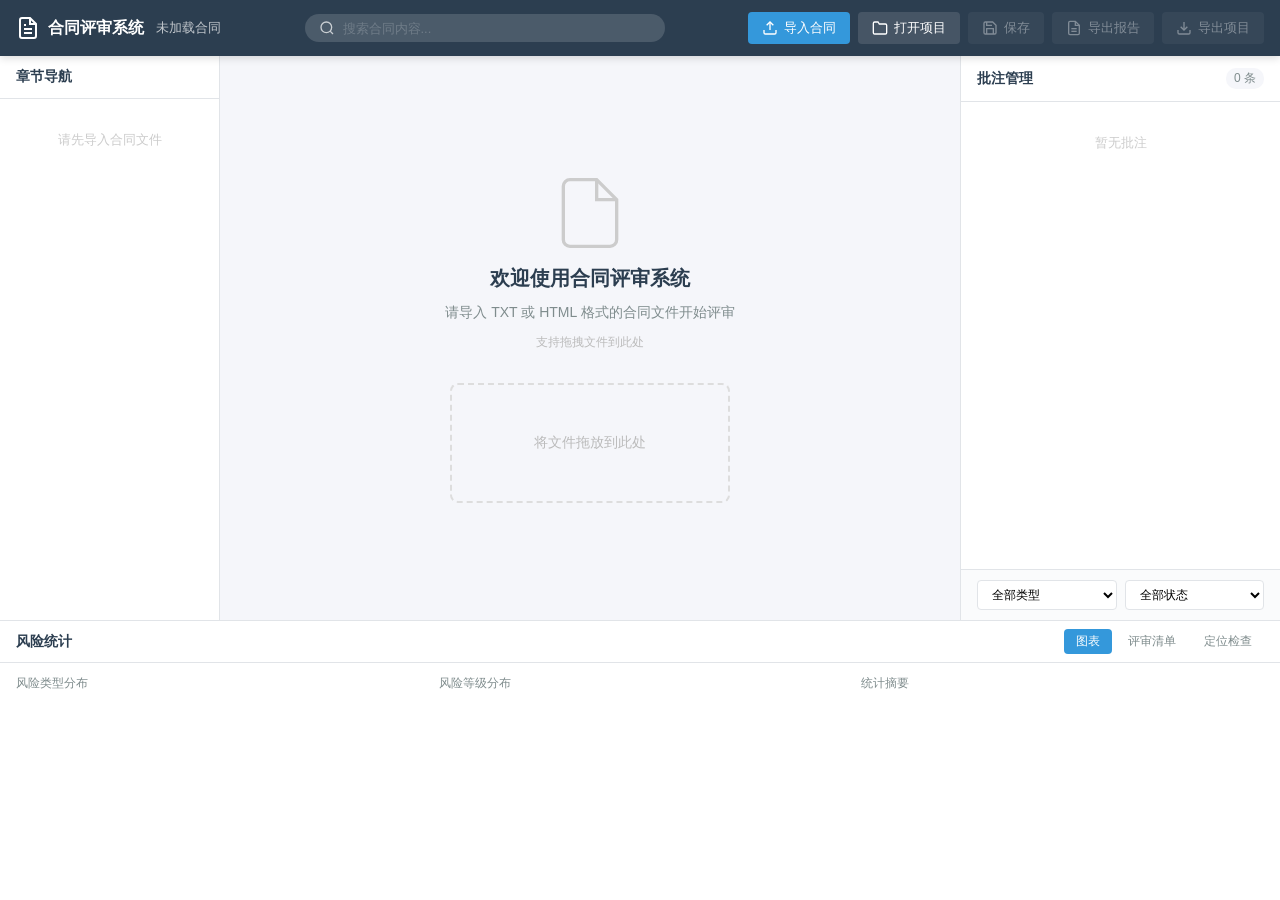
==== index.html @ f3ad98d6 "qw提交" ====
<!DOCTYPE html>
<html lang="zh-CN">
<head>
  <meta charset="UTF-8">
  <meta name="viewport" content="width=device-width, initial-scale=1.0">
  <title>合同评审系统</title>
  <link rel="stylesheet" href="styles.css">
</head>
<body>
  <!-- 顶部工具栏 -->
  <header class="toolbar">
    <div class="toolbar-left">
      <h1 class="app-title">
        <svg width="24" height="24" viewBox="0 0 24 24" fill="none" stroke="currentColor" stroke-width="2">
          <path d="M14 2H6a2 2 0 0 0-2 2v16a2 2 0 0 0 2 2h12a2 2 0 0 0 2-2V8z"/>
          <polyline points="14 2 14 8 20 8"/>
          <line x1="16" y1="13" x2="8" y2="13"/>
          <line x1="16" y1="17" x2="8" y2="17"/>
          <polyline points="10 9 9 9 8 9"/>
        </svg>
        合同评审系统
      </h1>
      <span class="contract-title" id="contractTitle">未加载合同</span>
    </div>
    <div class="toolbar-center">
      <div class="search-box">
        <svg width="16" height="16" viewBox="0 0 24 24" fill="none" stroke="currentColor" stroke-width="2">
          <circle cx="11" cy="11" r="8"/><path d="m21 21-4.3-4.3"/>
        </svg>
        <input type="text" id="searchInput" placeholder="搜索合同内容..." disabled>
        <span class="search-count" id="searchCount"></span>
        <button id="searchClear" class="search-clear" title="清除" style="display:none">&times;</button>
      </div>
    </div>
    <div class="toolbar-right">
      <label class="btn btn-primary" id="importBtn">
        <svg width="16" height="16" viewBox="0 0 24 24" fill="none" stroke="currentColor" stroke-width="2">
          <path d="M21 15v4a2 2 0 0 1-2 2H5a2 2 0 0 1-2-2v-4"/>
          <polyline points="17 8 12 3 7 8"/>
          <line x1="12" y1="3" x2="12" y2="15"/>
        </svg>
        导入合同
        <input type="file" id="fileInput" accept=".txt,.html,.htm" style="display:none">
      </label>
      <label class="btn btn-secondary" id="importProjectBtn">
        <svg width="16" height="16" viewBox="0 0 24 24" fill="none" stroke="currentColor" stroke-width="2">
          <path d="M22 19a2 2 0 0 1-2 2H4a2 2 0 0 1-2-2V5a2 2 0 0 1 2-2h5l2 3h9a2 2 0 0 1 2 2z"/>
        </svg>
        打开项目
        <input type="file" id="projectFileInput" accept=".json" style="display:none">
      </label>
      <button class="btn btn-secondary" id="saveBtn" disabled title="保存到本地">
        <svg width="16" height="16" viewBox="0 0 24 24" fill="none" stroke="currentColor" stroke-width="2">
          <path d="M19 21H5a2 2 0 0 1-2-2V5a2 2 0 0 1 2-2h11l5 5v11a2 2 0 0 1-2 2z"/>
          <polyline points="17 21 17 13 7 13 7 21"/>
          <polyline points="7 3 7 8 15 8"/>
        </svg>
        保存
      </button>
      <button class="btn btn-secondary" id="exportReportBtn" disabled title="导出评审报告">
        <svg width="16" height="16" viewBox="0 0 24 24" fill="none" stroke="currentColor" stroke-width="2">
          <path d="M14 2H6a2 2 0 0 0-2 2v16a2 2 0 0 0 2 2h12a2 2 0 0 0 2-2V8z"/>
          <polyline points="14 2 14 8 20 8"/>
          <line x1="16" y1="13" x2="8" y2="13"/>
          <line x1="16" y1="17" x2="8" y2="17"/>
        </svg>
        导出报告
      </button>
      <button class="btn btn-secondary" id="exportProjectBtn" disabled title="导出项目文件">
        <svg width="16" height="16" viewBox="0 0 24 24" fill="none" stroke="currentColor" stroke-width="2">
          <path d="M21 15v4a2 2 0 0 1-2 2H5a2 2 0 0 1-2-2v-4"/>
          <polyline points="7 10 12 15 17 10"/>
          <line x1="12" y1="15" x2="12" y2="3"/>
        </svg>
        导出项目
      </button>
    </div>
  </header>

  <!-- 主内容区域 -->
  <main class="main-layout">
    <!-- 左侧：章节导航 -->
    <aside class="sidebar-left" id="sidebarLeft">
      <div class="sidebar-header">
        <h3>章节导航</h3>
      </div>
      <nav class="chapter-nav" id="chapterNav">
        <p class="empty-hint">请先导入合同文件</p>
      </nav>
    </aside>

    <!-- 中间：合同内容 -->
    <section class="content-area" id="contentArea">
      <div class="content-placeholder" id="contentPlaceholder">
        <svg width="80" height="80" viewBox="0 0 24 24" fill="none" stroke="#ccc" stroke-width="1">
          <path d="M14 2H6a2 2 0 0 0-2 2v16a2 2 0 0 0 2 2h12a2 2 0 0 0 2-2V8z"/>
          <polyline points="14 2 14 8 20 8"/>
        </svg>
        <h2>欢迎使用合同评审系统</h2>
        <p>请导入 TXT 或 HTML 格式的合同文件开始评审</p>
        <p class="hint">支持拖拽文件到此处</p>
        <div class="drop-zone" id="dropZone">
          <p>将文件拖放到此处</p>
        </div>
      </div>
      <div class="contract-content" id="contractContent" style="display:none"></div>
    </section>

    <!-- 右侧：批注面板 -->
    <aside class="sidebar-right" id="sidebarRight">
      <div class="sidebar-header">
        <h3>批注管理</h3>
        <span class="annotation-total" id="annotationTotal">0 条</span>
      </div>

      <!-- 添加批注区域 -->
      <div class="annotation-form" id="annotationForm" style="display:none">
        <div class="form-section">
          <label>选中文本：</label>
          <div class="selected-text" id="selectedText">请先在合同中选中文本</div>
        </div>
        <div class="form-section">
          <label>风险类型：</label>
          <div class="risk-type-selector" id="riskTypeSelector">
            <button class="risk-btn" data-type="payment" style="--risk-color:#e74c3c" title="付款条款">¥ 付款条款</button>
            <button class="risk-btn" data-type="breach" style="--risk-color:#e67e22" title="违约责任">⚠ 违约责任</button>
            <button class="risk-btn" data-type="confidential" style="--risk-color:#9b59b6" title="保密义务">🔒 保密义务</button>
            <button class="risk-btn" data-type="delivery" style="--risk-color:#3498db" title="交付期限">📅 交付期限</button>
            <button class="risk-btn" data-type="dispute" style="--risk-color:#f39c12" title="争议解决">⚖ 争议解决</button>
            <button class="risk-btn" data-type="entity" style="--risk-color:#1abc9c" title="主体信息缺失">👤 主体信息</button>
          </div>
        </div>
        <div class="form-section">
          <label>风险等级：</label>
          <div class="risk-level-selector" id="riskLevelSelector">
            <button class="level-btn" data-level="high" style="--level-color:#e74c3c">高风险</button>
            <button class="level-btn active" data-level="medium" style="--level-color:#f39c12">中风险</button>
            <button class="level-btn" data-level="low" style="--level-color:#27ae60">低风险</button>
          </div>
        </div>
        <div class="form-section">
          <label>批注说明：</label>
          <textarea id="annotationComment" placeholder="请输入批注说明..." rows="3"></textarea>
        </div>
        <div class="form-actions">
          <button class="btn btn-primary" id="addAnnotationBtn">添加批注</button>
          <button class="btn btn-ghost" id="cancelAnnotationBtn">取消</button>
        </div>
      </div>

      <!-- 批注列表 -->
      <div class="annotation-list" id="annotationList">
        <p class="empty-hint">暂无批注</p>
      </div>

      <!-- 批注筛选 -->
      <div class="annotation-filters">
        <select id="filterRiskType">
          <option value="">全部类型</option>
          <option value="payment">付款条款</option>
          <option value="breach">违约责任</option>
          <option value="confidential">保密义务</option>
          <option value="delivery">交付期限</option>
          <option value="dispute">争议解决</option>
          <option value="entity">主体信息缺失</option>
        </select>
        <select id="filterStatus">
          <option value="">全部状态</option>
          <option value="pending">待评审</option>
          <option value="reviewing">评审中</option>
          <option value="flagged">已标记</option>
          <option value="resolved">已解决</option>
          <option value="dismissed">已忽略</option>
        </select>
      </div>
    </aside>
  </main>

  <!-- 底部：风险统计 -->
  <footer class="stats-panel" id="statsPanel">
    <div class="stats-header">
      <h3>风险统计</h3>
      <div class="stats-tabs">
        <button class="tab-btn active" data-tab="chart">图表</button>
        <button class="tab-btn" data-tab="checklist">评审清单</button>
        <button class="tab-btn" data-tab="validation">定位检查</button>
      </div>
    </div>
    <div class="stats-content">
      <div class="tab-content active" id="tabChart">
        <div class="chart-container">
          <div class="chart-box">
            <h4>风险类型分布</h4>
            <div id="barChart"></div>
          </div>
          <div class="chart-box">
            <h4>风险等级分布</h4>
            <div id="pieChart"></div>
          </div>
          <div class="chart-box stats-summary" id="statsSummary">
            <h4>统计摘要</h4>
            <div class="summary-cards" id="summaryCards"></div>
          </div>
        </div>
      </div>
      <div class="tab-content" id="tabChecklist">
        <div id="checklistContent">
          <p class="empty-hint">暂无批注数据</p>
        </div>
      </div>
      <div class="tab-content" id="tabValidation">
        <div id="validationContent">
          <p class="empty-hint">导入合同并添加批注后可进行定位检查</p>
        </div>
      </div>
    </div>
  </footer>

  <!-- Toast 通知 -->
  <div class="toast-container" id="toastContainer"></div>

  <!-- 确认对话框 -->
  <div class="modal-overlay" id="modalOverlay" style="display:none">
    <div class="modal" id="modal">
      <div class="modal-header">
        <h3 id="modalTitle">确认</h3>
        <button class="modal-close" id="modalClose">&times;</button>
      </div>
      <div class="modal-body" id="modalBody"></div>
      <div class="modal-footer" id="modalFooter"></div>
    </div>
  </div>

  <!-- 批注编辑对话框 -->
  <div class="modal-overlay" id="editModalOverlay" style="display:none">
    <div class="modal" id="editModal">
      <div class="modal-header">
        <h3>编辑批注</h3>
        <button class="modal-close" id="editModalClose">&times;</button>
      </div>
      <div class="modal-body">
        <div class="form-section">
          <label>风险类型：</label>
          <select id="editRiskType">
            <option value="payment">付款条款</option>
            <option value="breach">违约责任</option>
            <option value="confidential">保密义务</option>
            <option value="delivery">交付期限</option>
            <option value="dispute">争议解决</option>
            <option value="entity">主体信息缺失</option>
          </select>
        </div>
        <div class="form-section">
          <label>风险等级：</label>
          <select id="editRiskLevel">
            <option value="high">高风险</option>
            <option value="medium">中风险</option>
            <option value="low">低风险</option>
          </select>
        </div>
        <div class="form-section">
          <label>批注说明：</label>
          <textarea id="editComment" rows="4"></textarea>
        </div>
      </div>
      <div class="modal-footer">
        <button class="btn btn-primary" id="editSaveBtn">保存</button>
        <button class="btn btn-ghost" id="editCancelBtn">取消</button>
      </div>
    </div>
  </div>

  <script src="js/file-reader.js"></script>
  <script src="js/text-parser.js"></script>
  <script src="js/annotation-manager.js"></script>
  <script src="js/annotation-renderer.js"></script>
  <script src="js/risk-statistics.js"></script>
  <script src="js/report-exporter.js"></script>
  <script src="js/app.js"></script>
</body>
</html>
---- styles.css ----
/* ==================== CSS Variables ==================== */
:root {
  --primary: #2c3e50;
  --primary-light: #3498db;
  --accent: #3498db;
  --bg: #f5f6fa;
  --bg-white: #ffffff;
  --text: #2c3e50;
  --text-light: #7f8c8d;
  --border: #e1e4e8;
  --shadow: 0 2px 8px rgba(0,0,0,0.08);
  --shadow-lg: 0 4px 16px rgba(0,0,0,0.12);
  --radius: 8px;
  --radius-sm: 4px;
  --toolbar-height: 56px;
  --stats-height: 280px;
  --sidebar-width: 220px;
  --right-sidebar-width: 320px;
  --risk-payment: #e74c3c;
  --risk-breach: #e67e22;
  --risk-confidential: #9b59b6;
  --risk-delivery: #3498db;
  --risk-dispute: #f39c12;
  --risk-entity: #1abc9c;
  --level-high: #e74c3c;
  --level-medium: #f39c12;
  --level-low: #27ae60;
  --status-pending: #95a5a6;
  --status-reviewing: #3498db;
  --status-flagged: #e67e22;
  --status-resolved: #27ae60;
  --status-dismissed: #7f8c8d;
}

/* ==================== Reset & Base ==================== */
* { box-sizing: border-box; margin: 0; padding: 0; }
html, body {
  height: 100%;
  font-family: "Microsoft YaHei", "PingFang SC", "Helvetica Neue", Arial, sans-serif;
  font-size: 14px;
  color: var(--text);
  background: var(--bg);
  overflow: hidden;
}

/* ==================== Toolbar ==================== */
.toolbar {
  height: var(--toolbar-height);
  background: var(--primary);
  color: #fff;
  display: flex;
  align-items: center;
  padding: 0 16px;
  gap: 12px;
  box-shadow: 0 2px 8px rgba(0,0,0,0.15);
  z-index: 100;
  position: relative;
}

.toolbar-left {
  display: flex;
  align-items: center;
  gap: 12px;
  flex-shrink: 0;
}

.app-title {
  font-size: 16px;
  font-weight: 600;
  display: flex;
  align-items: center;
  gap: 8px;
  white-space: nowrap;
}

.contract-title {
  font-size: 13px;
  opacity: 0.7;
  max-width: 200px;
  overflow: hidden;
  text-overflow: ellipsis;
  white-space: nowrap;
}

.toolbar-center {
  flex: 1;
  display: flex;
  justify-content: center;
  min-width: 0;
}

.search-box {
  display: flex;
  align-items: center;
  background: rgba(255,255,255,0.15);
  border-radius: 20px;
  padding: 6px 14px;
  gap: 8px;
  max-width: 360px;
  width: 100%;
  transition: background 0.2s;
}

.search-box:focus-within {
  background: rgba(255,255,255,0.25);
}

.search-box svg { flex-shrink: 0; opacity: 0.7; }

.search-box input {
  background: none;
  border: none;
  color: #fff;
  outline: none;
  width: 100%;
  font-size: 13px;
}

.search-box input::placeholder { color: rgba(255,255,255,0.5); }
.search-box input:disabled { opacity: 0.4; }

.search-count {
  font-size: 11px;
  color: rgba(255,255,255,0.6);
  white-space: nowrap;
}

.search-clear {
  background: none;
  border: none;
  color: rgba(255,255,255,0.6);
  font-size: 18px;
  cursor: pointer;
  padding: 0 4px;
  line-height: 1;
}

.toolbar-right {
  display: flex;
  align-items: center;
  gap: 8px;
  flex-shrink: 0;
}

/* ==================== Buttons ==================== */
.btn {
  display: inline-flex;
  align-items: center;
  gap: 6px;
  padding: 7px 14px;
  border: none;
  border-radius: var(--radius-sm);
  font-size: 13px;
  cursor: pointer;
  white-space: nowrap;
  transition: all 0.2s;
  font-family: inherit;
}

.btn:disabled {
  opacity: 0.4;
  cursor: not-allowed;
}

.btn-primary {
  background: var(--accent);
  color: #fff;
}
.btn-primary:hover:not(:disabled) { background: #2980b9; }

.btn-secondary {
  background: rgba(255,255,255,0.12);
  color: #fff;
}
.btn-secondary:hover:not(:disabled) { background: rgba(255,255,255,0.2); }

.btn-ghost {
  background: transparent;
  color: var(--text-light);
  border: 1px solid var(--border);
}
.btn-ghost:hover:not(:disabled) { background: var(--bg); }

.btn-danger {
  background: #e74c3c;
  color: #fff;
}
.btn-danger:hover:not(:disabled) { background: #c0392b; }

.btn-sm { padding: 4px 10px; font-size: 12px; }

/* ==================== Main Layout ==================== */
.main-layout {
  display: flex;
  height: calc(100vh - var(--toolbar-height) - var(--stats-height));
  overflow: hidden;
}

/* ==================== Sidebars ==================== */
.sidebar-left, .sidebar-right {
  background: var(--bg-white);
  border-right: 1px solid var(--border);
  display: flex;
  flex-direction: column;
  overflow: hidden;
}

.sidebar-left {
  width: var(--sidebar-width);
  min-width: var(--sidebar-width);
}

.sidebar-right {
  width: var(--right-sidebar-width);
  min-width: var(--right-sidebar-width);
  border-right: none;
  border-left: 1px solid var(--border);
}

.sidebar-header {
  padding: 12px 16px;
  border-bottom: 1px solid var(--border);
  display: flex;
  align-items: center;
  justify-content: space-between;
  flex-shrink: 0;
}

.sidebar-header h3 {
  font-size: 14px;
  font-weight: 600;
  color: var(--primary);
}

.annotation-total {
  font-size: 12px;
  color: var(--text-light);
  background: var(--bg);
  padding: 2px 8px;
  border-radius: 10px;
}

/* ==================== Chapter Navigation ==================== */
.chapter-nav {
  flex: 1;
  overflow-y: auto;
  padding: 8px 0;
}

.chapter-nav .nav-item {
  display: block;
  padding: 8px 16px;
  font-size: 13px;
  color: var(--text);
  cursor: pointer;
  border-left: 3px solid transparent;
  transition: all 0.15s;
  text-decoration: none;
  word-break: break-all;
}

.chapter-nav .nav-item:hover {
  background: var(--bg);
}

.chapter-nav .nav-item.active {
  background: #ebf5fb;
  border-left-color: var(--accent);
  color: var(--accent);
  font-weight: 500;
}

.chapter-nav .nav-item .nav-badge {
  display: inline-block;
  min-width: 18px;
  height: 18px;
  line-height: 18px;
  text-align: center;
  background: var(--accent);
  color: #fff;
  border-radius: 9px;
  font-size: 10px;
  margin-left: 6px;
  padding: 0 4px;
}

.chapter-nav .nav-item.level-0 { padding-left: 16px; font-weight: 600; }
.chapter-nav .nav-item.level-1 { padding-left: 20px; }
.chapter-nav .nav-item.level-2 { padding-left: 28px; font-size: 12px; }
.chapter-nav .nav-item.level-3 { padding-left: 36px; font-size: 12px; }

/* ==================== Content Area ==================== */
.content-area {
  flex: 1;
  overflow-y: auto;
  position: relative;
  background: var(--bg);
  scroll-behavior: smooth;
}

.content-placeholder {
  display: flex;
  flex-direction: column;
  align-items: center;
  justify-content: center;
  height: 100%;
  text-align: center;
  color: var(--text-light);
  gap: 12px;
  padding: 40px;
}

.content-placeholder h2 {
  font-size: 20px;
  color: var(--text);
}

.content-placeholder .hint {
  font-size: 12px;
  color: #bbb;
}

.drop-zone {
  margin-top: 20px;
  width: 280px;
  height: 120px;
  border: 2px dashed #ddd;
  border-radius: var(--radius);
  display: flex;
  align-items: center;
  justify-content: center;
  color: #bbb;
  font-size: 14px;
  transition: all 0.2s;
}

.drop-zone.drag-over {
  border-color: var(--accent);
  background: #ebf5fb;
  color: var(--accent);
}

.contract-content {
  padding: 24px 32px;
  max-width: 800px;
  margin: 0 auto;
}

/* ==================== Section Styling ==================== */
.section-wrapper {
  margin-bottom: 24px;
  background: var(--bg-white);
  border-radius: var(--radius);
  box-shadow: var(--shadow);
  overflow: hidden;
}

.section-header {
  padding: 12px 20px;
  background: #fafbfc;
  border-bottom: 1px solid var(--border);
  display: flex;
  align-items: center;
  justify-content: space-between;
}

.section-level {
  font-weight: 600;
  color: var(--primary);
}

.section-level.level-0 { font-size: 18px; }
.section-level.level-1 { font-size: 16px; }
.section-level.level-2 { font-size: 14px; }
.section-level.level-3 { font-size: 13px; }

.annotation-count {
  font-size: 12px;
  color: var(--accent);
}

.section-content {
  padding: 16px 20px;
}

.paragraph {
  margin-bottom: 12px;
  line-height: 1.9;
  text-indent: 2em;
  color: var(--text);
  font-size: 14px;
  cursor: text;
  position: relative;
}

.paragraph:hover {
  background: #fafbfc;
  border-radius: var(--radius-sm);
}

/* ==================== Highlights ==================== */
.annotation-highlight {
  padding: 1px 2px;
  border-radius: 2px;
  cursor: pointer;
  transition: background-color 0.2s;
  position: relative;
}

.annotation-highlight:hover {
  filter: brightness(0.9);
}

.search-highlight {
  background-color: #fff176;
  padding: 1px 0;
  border-radius: 2px;
}

.highlight-flash {
  animation: flash 2s ease-out;
}

@keyframes flash {
  0% { background-color: #ffeb3b; }
  100% { background-color: transparent; }
}

/* ==================== Annotation Form ==================== */
.annotation-form {
  padding: 16px;
  border-bottom: 1px solid var(--border);
  background: #fafbfc;
  flex-shrink: 0;
}

.form-section {
  margin-bottom: 12px;
}

.form-section label {
  display: block;
  font-size: 12px;
  font-weight: 600;
  color: var(--text-light);
  margin-bottom: 6px;
  text-transform: uppercase;
  letter-spacing: 0.5px;
}

.selected-text {
  padding: 8px 12px;
  background: #fff3cd;
  border-left: 3px solid #f39c12;
  border-radius: 0 var(--radius-sm) var(--radius-sm) 0;
  font-size: 13px;
  max-height: 60px;
  overflow: hidden;
  color: #856404;
}

.risk-type-selector {
  display: flex;
  flex-wrap: wrap;
  gap: 6px;
}

.risk-btn {
  padding: 4px 10px;
  border: 1px solid var(--border);
  border-radius: var(--radius-sm);
  font-size: 11px;
  cursor: pointer;
  background: #fff;
  transition: all 0.15s;
  font-family: inherit;
}

.risk-btn:hover { background: var(--bg); }

.risk-btn.active {
  background: var(--risk-color, var(--accent));
  color: #fff;
  border-color: var(--risk-color, var(--accent));
}

.risk-level-selector {
  display: flex;
  gap: 8px;
}

.level-btn {
  flex: 1;
  padding: 6px;
  border: 1px solid var(--border);
  border-radius: var(--radius-sm);
  font-size: 12px;
  cursor: pointer;
  background: #fff;
  transition: all 0.15s;
  font-family: inherit;
}

.level-btn:hover { background: var(--bg); }

.level-btn.active {
  background: var(--level-color, var(--accent));
  color: #fff;
  border-color: var(--level-color, var(--accent));
}

textarea {
  width: 100%;
  padding: 8px 12px;
  border: 1px solid var(--border);
  border-radius: var(--radius-sm);
  font-size: 13px;
  font-family: inherit;
  resize: vertical;
  outline: none;
  transition: border-color 0.2s;
}

textarea:focus { border-color: var(--accent); }

select {
  padding: 6px 10px;
  border: 1px solid var(--border);
  border-radius: var(--radius-sm);
  font-size: 12px;
  font-family: inherit;
  background: #fff;
  outline: none;
  cursor: pointer;
}

.form-actions {
  display: flex;
  gap: 8px;
}

.form-actions .btn { flex: 1; justify-content: center; }

/* ==================== Annotation List ==================== */
.annotation-list {
  flex: 1;
  overflow-y: auto;
  padding: 8px 0;
}

.annotation-item {
  padding: 10px 16px;
  border-bottom: 1px solid #f0f0f0;
  cursor: pointer;
  transition: background 0.15s;
}

.annotation-item:hover { background: #fafbfc; }

.annotation-item-header {
  display: flex;
  align-items: center;
  gap: 6px;
  margin-bottom: 4px;
}

.annotation-item .risk-badge {
  display: inline-flex;
  align-items: center;
  gap: 3px;
  padding: 1px 6px;
  border-radius: 3px;
  font-size: 10px;
  color: #fff;
  font-weight: 500;
}

.annotation-item .status-badge {
  display: inline-block;
  padding: 1px 6px;
  border-radius: 3px;
  font-size: 10px;
  color: #fff;
}

.annotation-item .anchor-text {
  font-size: 12px;
  color: var(--text-light);
  margin-bottom: 4px;
  white-space: nowrap;
  overflow: hidden;
  text-overflow: ellipsis;
  max-width: 100%;
}

.annotation-item .comment {
  font-size: 12px;
  color: var(--text);
  line-height: 1.5;
}

.annotation-item .item-actions {
  display: flex;
  gap: 4px;
  margin-top: 6px;
}

.annotation-item .item-actions button {
  padding: 2px 8px;
  border: 1px solid var(--border);
  border-radius: 3px;
  font-size: 11px;
  cursor: pointer;
  background: #fff;
  font-family: inherit;
  transition: all 0.15s;
}

.annotation-item .item-actions button:hover { background: var(--bg); }

/* ==================== Annotation Filters ==================== */
.annotation-filters {
  padding: 10px 16px;
  border-top: 1px solid var(--border);
  display: flex;
  gap: 8px;
  flex-shrink: 0;
  background: #fafbfc;
}

.annotation-filters select { flex: 1; }

/* ==================== Stats Panel ==================== */
.stats-panel {
  height: var(--stats-height);
  background: var(--bg-white);
  border-top: 1px solid var(--border);
  display: flex;
  flex-direction: column;
  overflow: hidden;
}

.stats-header {
  padding: 8px 16px;
  border-bottom: 1px solid var(--border);
  display: flex;
  align-items: center;
  justify-content: space-between;
  flex-shrink: 0;
}

.stats-header h3 {
  font-size: 14px;
  font-weight: 600;
  color: var(--primary);
}

.stats-tabs {
  display: flex;
  gap: 4px;
}

.tab-btn {
  padding: 4px 12px;
  border: none;
  border-radius: var(--radius-sm);
  font-size: 12px;
  cursor: pointer;
  background: transparent;
  color: var(--text-light);
  font-family: inherit;
  transition: all 0.15s;
}

.tab-btn:hover { background: var(--bg); }

.tab-btn.active {
  background: var(--accent);
  color: #fff;
}

.stats-content {
  flex: 1;
  overflow-y: auto;
  padding: 12px 16px;
}

.tab-content { display: none; }
.tab-content.active { display: block; }

.chart-container {
  display: flex;
  gap: 20px;
  align-items: flex-start;
  flex-wrap: wrap;
}

.chart-box {
  flex: 1;
  min-width: 200px;
}

.chart-box h4 {
  font-size: 12px;
  color: var(--text-light);
  margin-bottom: 8px;
  font-weight: 500;
}

.stats-summary {
  min-width: 250px;
}

.summary-cards {
  display: grid;
  grid-template-columns: repeat(3, 1fr);
  gap: 8px;
}

.summary-card {
  background: var(--bg);
  padding: 10px;
  border-radius: var(--radius-sm);
  text-align: center;
}

.summary-card .card-num {
  font-size: 22px;
  font-weight: 700;
  line-height: 1.2;
}

.summary-card .card-label {
  font-size: 11px;
  color: var(--text-light);
}

/* ==================== Checklist ==================== */
.checklist-header {
  margin-bottom: 16px;
}

.checklist-header h3 {
  font-size: 16px;
  color: var(--primary);
}

.checklist-header p {
  font-size: 12px;
  color: var(--text-light);
  margin-top: 4px;
}

.checklist-group {
  margin-bottom: 16px;
}

.checklist-group h4 {
  font-size: 14px;
  margin-bottom: 8px;
  padding: 4px 0;
}

.checklist-table {
  width: 100%;
  border-collapse: collapse;
  font-size: 12px;
}

.checklist-table th {
  background: #f8f9fa;
  padding: 6px 10px;
  text-align: left;
  font-weight: 600;
  color: var(--text-light);
  border-bottom: 2px solid var(--border);
}

.checklist-table td {
  padding: 6px 10px;
  border-bottom: 1px solid #f0f0f0;
  vertical-align: top;
}

.checklist-table .anchor-text {
  max-width: 200px;
  white-space: nowrap;
  overflow: hidden;
  text-overflow: ellipsis;
}

.badge {
  display: inline-block;
  padding: 1px 6px;
  border-radius: 3px;
  color: #fff;
  font-size: 10px;
  white-space: nowrap;
}

.empty-hint {
  color: #ccc;
  text-align: center;
  padding: 24px;
  font-size: 13px;
}

.checklist-empty {
  color: #ccc;
  text-align: center;
  padding: 40px;
}

/* ==================== Validation ==================== */
.validation-ok {
  color: var(--level-low);
  padding: 16px;
  text-align: center;
  font-weight: 500;
}

.validation-warning {
  background: #fff3cd;
  padding: 10px 14px;
  border-radius: var(--radius-sm);
  margin-bottom: 12px;
  font-size: 13px;
}

.validation-error {
  background: #f8d7da;
  padding: 10px 14px;
  border-radius: var(--radius-sm);
  font-size: 13px;
}

.validation-error ul {
  margin: 6px 0 0 20px;
  font-size: 12px;
}

/* ==================== Toast ==================== */
.toast-container {
  position: fixed;
  top: 70px;
  right: 20px;
  z-index: 9999;
  display: flex;
  flex-direction: column;
  gap: 8px;
}

.toast {
  padding: 10px 20px;
  border-radius: var(--radius-sm);
  color: #fff;
  font-size: 13px;
  box-shadow: var(--shadow-lg);
  animation: slideIn 0.3s ease-out;
  max-width: 360px;
  word-break: break-all;
}

.toast.success { background: #27ae60; }
.toast.error { background: #e74c3c; }
.toast.warning { background: #f39c12; }
.toast.info { background: #3498db; }

@keyframes slideIn {
  from { transform: translateX(100%); opacity: 0; }
  to { transform: translateX(0); opacity: 1; }
}

/* ==================== Modal ==================== */
.modal-overlay {
  position: fixed;
  top: 0;
  left: 0;
  width: 100%;
  height: 100%;
  background: rgba(0,0,0,0.4);
  z-index: 1000;
  display: flex;
  align-items: center;
  justify-content: center;
}

.modal {
  background: #fff;
  border-radius: var(--radius);
  box-shadow: var(--shadow-lg);
  width: 460px;
  max-width: 90vw;
  max-height: 80vh;
  display: flex;
  flex-direction: column;
}

.modal-header {
  padding: 14px 20px;
  border-bottom: 1px solid var(--border);
  display: flex;
  align-items: center;
  justify-content: space-between;
}

.modal-header h3 {
  font-size: 16px;
  font-weight: 600;
}

.modal-close {
  background: none;
  border: none;
  font-size: 22px;
  cursor: pointer;
  color: var(--text-light);
  padding: 0 4px;
}

.modal-body {
  padding: 20px;
  overflow-y: auto;
  flex: 1;
}

.modal-footer {
  padding: 12px 20px;
  border-top: 1px solid var(--border);
  display: flex;
  gap: 8px;
  justify-content: flex-end;
}

/* ==================== Scrollbar ==================== */
::-webkit-scrollbar { width: 6px; height: 6px; }
::-webkit-scrollbar-track { background: transparent; }
::-webkit-scrollbar-thumb { background: #d1d5db; border-radius: 3px; }
::-webkit-scrollbar-thumb:hover { background: #9ca3af; }

/* ==================== Responsive ==================== */
@media (max-width: 1024px) {
  .sidebar-left { width: 180px; min-width: 180px; }
  .sidebar-right { width: 280px; min-width: 280px; }
}

@media (max-width: 768px) {
  .sidebar-left { display: none; }
  .sidebar-right {
    position: fixed;
    right: 0;
    top: var(--toolbar-height);
    bottom: var(--stats-height);
    z-index: 50;
    transform: translateX(100%);
    transition: transform 0.3s;
    box-shadow: var(--shadow-lg);
  }
  .sidebar-right.open { transform: translateX(0); }
  .toolbar-right .btn span { display: none; }
}

/* ==================== Print ==================== */
@media print {
  .toolbar, .sidebar-left, .sidebar-right, .stats-panel { display: none !important; }
  .main-layout { height: auto; }
  .content-area { overflow: visible; }
  .section-wrapper { box-shadow: none; border: 1px solid #ddd; page-break-inside: avoid; }
}
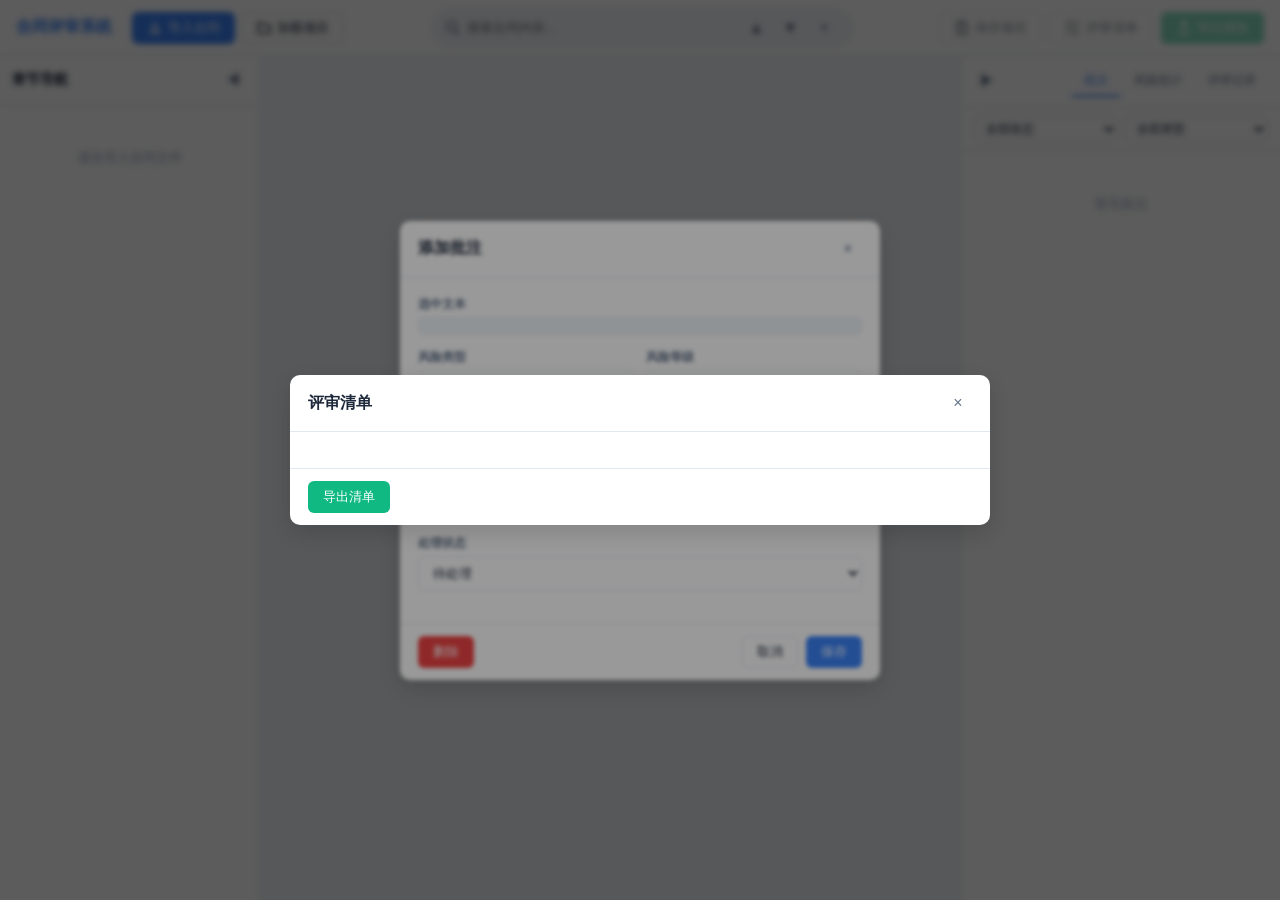
==== commit 99525a25: "claude提交" ====
--- a/index.html
+++ b/index.html
@@ -4,244 +4,110 @@
   <meta charset="UTF-8">
   <meta name="viewport" content="width=device-width, initial-scale=1.0">
   <title>合同评审系统</title>
-  <link rel="stylesheet" href="styles.css">
+  <link rel="stylesheet" href="css/style.css">
 </head>
 <body>
   <!-- 顶部工具栏 -->
   <header class="toolbar">
     <div class="toolbar-left">
-      <h1 class="app-title">
-        <svg width="24" height="24" viewBox="0 0 24 24" fill="none" stroke="currentColor" stroke-width="2">
-          <path d="M14 2H6a2 2 0 0 0-2 2v16a2 2 0 0 0 2 2h12a2 2 0 0 0 2-2V8z"/>
-          <polyline points="14 2 14 8 20 8"/>
-          <line x1="16" y1="13" x2="8" y2="13"/>
-          <line x1="16" y1="17" x2="8" y2="17"/>
-          <polyline points="10 9 9 9 8 9"/>
-        </svg>
-        合同评审系统
-      </h1>
-      <span class="contract-title" id="contractTitle">未加载合同</span>
+      <h1 class="app-title">合同评审系统</h1>
+      <div class="toolbar-actions">
+        <button id="btn-import" class="btn btn-primary" title="导入合同文件">
+          <svg width="16" height="16" viewBox="0 0 16 16"><path d="M8 1v10M4 7l4 4 4-4M2 13h12" stroke="currentColor" stroke-width="1.5" fill="none" stroke-linecap="round" stroke-linejoin="round"/></svg>
+          导入合同
+        </button>
+        <input type="file" id="file-input" accept=".txt,.html,.htm" hidden>
+        <button id="btn-load-project" class="btn btn-secondary" title="加载已保存的评审项目">
+          <svg width="16" height="16" viewBox="0 0 16 16"><path d="M2 3h4l2 2h6v8H2V3z" stroke="currentColor" stroke-width="1.5" fill="none" stroke-linejoin="round"/></svg>
+          加载项目
+        </button>
+        <input type="file" id="project-input" accept=".json" hidden>
+      </div>
     </div>
     <div class="toolbar-center">
       <div class="search-box">
-        <svg width="16" height="16" viewBox="0 0 24 24" fill="none" stroke="currentColor" stroke-width="2">
-          <circle cx="11" cy="11" r="8"/><path d="m21 21-4.3-4.3"/>
-        </svg>
-        <input type="text" id="searchInput" placeholder="搜索合同内容..." disabled>
-        <span class="search-count" id="searchCount"></span>
-        <button id="searchClear" class="search-clear" title="清除" style="display:none">&times;</button>
+        <svg width="16" height="16" viewBox="0 0 16 16"><circle cx="6.5" cy="6.5" r="5" stroke="currentColor" stroke-width="1.5" fill="none"/><path d="M10.5 10.5L14 14" stroke="currentColor" stroke-width="1.5" stroke-linecap="round"/></svg>
+        <input type="text" id="search-input" placeholder="搜索合同内容..." disabled>
+        <span id="search-count" class="search-count" hidden></span>
+        <button id="btn-search-prev" class="btn-icon" title="上一个" hidden>&#9650;</button>
+        <button id="btn-search-next" class="btn-icon" title="下一个" hidden>&#9660;</button>
+        <button id="btn-search-clear" class="btn-icon" title="清除搜索" hidden>&times;</button>
       </div>
     </div>
     <div class="toolbar-right">
-      <label class="btn btn-primary" id="importBtn">
-        <svg width="16" height="16" viewBox="0 0 24 24" fill="none" stroke="currentColor" stroke-width="2">
-          <path d="M21 15v4a2 2 0 0 1-2 2H5a2 2 0 0 1-2-2v-4"/>
-          <polyline points="17 8 12 3 7 8"/>
-          <line x1="12" y1="3" x2="12" y2="15"/>
-        </svg>
-        导入合同
-        <input type="file" id="fileInput" accept=".txt,.html,.htm" style="display:none">
-      </label>
-      <label class="btn btn-secondary" id="importProjectBtn">
-        <svg width="16" height="16" viewBox="0 0 24 24" fill="none" stroke="currentColor" stroke-width="2">
-          <path d="M22 19a2 2 0 0 1-2 2H4a2 2 0 0 1-2-2V5a2 2 0 0 1 2-2h5l2 3h9a2 2 0 0 1 2 2z"/>
-        </svg>
-        打开项目
-        <input type="file" id="projectFileInput" accept=".json" style="display:none">
-      </label>
-      <button class="btn btn-secondary" id="saveBtn" disabled title="保存到本地">
-        <svg width="16" height="16" viewBox="0 0 24 24" fill="none" stroke="currentColor" stroke-width="2">
-          <path d="M19 21H5a2 2 0 0 1-2-2V5a2 2 0 0 1 2-2h11l5 5v11a2 2 0 0 1-2 2z"/>
-          <polyline points="17 21 17 13 7 13 7 21"/>
-          <polyline points="7 3 7 8 15 8"/>
-        </svg>
-        保存
+      <button id="btn-save" class="btn btn-secondary" disabled title="保存评审项目到本地">
+        <svg width="16" height="16" viewBox="0 0 16 16"><path d="M12 15H4a1 1 0 01-1-1V2a1 1 0 011-1h6l3 3v10a1 1 0 01-1 1z" stroke="currentColor" stroke-width="1.5" fill="none"/><path d="M5 1v4h5V1M5 9h6M5 12h4" stroke="currentColor" stroke-width="1.5" fill="none" stroke-linecap="round"/></svg>
+        保存项目
       </button>
-      <button class="btn btn-secondary" id="exportReportBtn" disabled title="导出评审报告">
-        <svg width="16" height="16" viewBox="0 0 24 24" fill="none" stroke="currentColor" stroke-width="2">
-          <path d="M14 2H6a2 2 0 0 0-2 2v16a2 2 0 0 0 2 2h12a2 2 0 0 0 2-2V8z"/>
-          <polyline points="14 2 14 8 20 8"/>
-          <line x1="16" y1="13" x2="8" y2="13"/>
-          <line x1="16" y1="17" x2="8" y2="17"/>
-        </svg>
+      <button id="btn-checklist" class="btn btn-secondary" disabled title="生成评审清单">
+        <svg width="16" height="16" viewBox="0 0 16 16"><path d="M2 3h1M5 3h9M2 8h1M5 8h9M2 13h1M5 13h9" stroke="currentColor" stroke-width="1.5" fill="none" stroke-linecap="round"/><path d="M1.5 2.5l1 1 2-2M1.5 7.5l1 1 2-2" stroke="currentColor" stroke-width="1.2" fill="none" stroke-linecap="round" stroke-linejoin="round"/></svg>
+        评审清单
+      </button>
+      <button id="btn-export" class="btn btn-accent" disabled title="导出带批注的HTML报告">
+        <svg width="16" height="16" viewBox="0 0 16 16"><path d="M8 11V1M4 5l4-4 4 4M2 13h12" stroke="currentColor" stroke-width="1.5" fill="none" stroke-linecap="round" stroke-linejoin="round"/></svg>
         导出报告
       </button>
-      <button class="btn btn-secondary" id="exportProjectBtn" disabled title="导出项目文件">
-        <svg width="16" height="16" viewBox="0 0 24 24" fill="none" stroke="currentColor" stroke-width="2">
-          <path d="M21 15v4a2 2 0 0 1-2 2H5a2 2 0 0 1-2-2v-4"/>
-          <polyline points="7 10 12 15 17 10"/>
-          <line x1="12" y1="15" x2="12" y2="3"/>
-        </svg>
-        导出项目
-      </button>
     </div>
   </header>
 
-  <!-- 主内容区域 -->
-  <main class="main-layout">
+  <!-- 主体区域 -->
+  <main class="main-container">
     <!-- 左侧：章节导航 -->
-    <aside class="sidebar-left" id="sidebarLeft">
-      <div class="sidebar-header">
-        <h3>章节导航</h3>
-      </div>
-      <nav class="chapter-nav" id="chapterNav">
-        <p class="empty-hint">请先导入合同文件</p>
+    <aside class="sidebar sidebar-left" id="sidebar-left">
+      <div class="panel-header">
+        <h2>章节导航</h2>
+        <button id="btn-toggle-left" class="btn-icon btn-collapse" title="收起面板">&#9664;</button>
+      </div>
+      <nav id="section-nav" class="section-nav">
+        <p class="placeholder-text">请先导入合同文件</p>
       </nav>
     </aside>
 
-    <!-- 中间：合同内容 -->
-    <section class="content-area" id="contentArea">
-      <div class="content-placeholder" id="contentPlaceholder">
-        <svg width="80" height="80" viewBox="0 0 24 24" fill="none" stroke="#ccc" stroke-width="1">
-          <path d="M14 2H6a2 2 0 0 0-2 2v16a2 2 0 0 0 2 2h12a2 2 0 0 0 2-2V8z"/>
-          <polyline points="14 2 14 8 20 8"/>
-        </svg>
-        <h2>欢迎使用合同评审系统</h2>
-        <p>请导入 TXT 或 HTML 格式的合同文件开始评审</p>
-        <p class="hint">支持拖拽文件到此处</p>
-        <div class="drop-zone" id="dropZone">
-          <p>将文件拖放到此处</p>
-        </div>
-      </div>
-      <div class="contract-content" id="contractContent" style="display:none"></div>
+    <!-- 中间：合同文本展示 -->
+    <section class="contract-view" id="contract-view">
+      <!-- 空白欢迎状态 -->
+      <div id="welcome-screen" class="welcome-screen">
+        <div class="welcome-content">
+          <svg width="80" height="80" viewBox="0 0 80 80">
+            <rect x="15" y="5" width="50" height="70" rx="4" stroke="#94a3b8" stroke-width="2" fill="none"/>
+            <path d="M25 20h30M25 30h30M25 40h20M25 50h25" stroke="#cbd5e1" stroke-width="2" stroke-linecap="round"/>
+            <circle cx="58" cy="58" r="16" fill="#3b82f6" opacity="0.15"/>
+            <path d="M55 58l3 3 5-6" stroke="#3b82f6" stroke-width="2.5" fill="none" stroke-linecap="round" stroke-linejoin="round"/>
+          </svg>
+          <h2>欢迎使用合同评审系统</h2>
+          <p>点击「导入合同」按钮上传 .txt 或 .html 格式的合同文件开始评审</p>
+          <p class="hint">或拖拽文件到此区域</p>
+        </div>
+      </div>
+      <!-- 合同内容（动态填充） -->
+      <div id="contract-content" class="contract-content" hidden>
+        <div id="contract-body" class="contract-body"></div>
+      </div>
     </section>
 
-    <!-- 右侧：批注面板 -->
-    <aside class="sidebar-right" id="sidebarRight">
-      <div class="sidebar-header">
-        <h3>批注管理</h3>
-        <span class="annotation-total" id="annotationTotal">0 条</span>
-      </div>
-
-      <!-- 添加批注区域 -->
-      <div class="annotation-form" id="annotationForm" style="display:none">
-        <div class="form-section">
-          <label>选中文本：</label>
-          <div class="selected-text" id="selectedText">请先在合同中选中文本</div>
-        </div>
-        <div class="form-section">
-          <label>风险类型：</label>
-          <div class="risk-type-selector" id="riskTypeSelector">
-            <button class="risk-btn" data-type="payment" style="--risk-color:#e74c3c" title="付款条款">¥ 付款条款</button>
-            <button class="risk-btn" data-type="breach" style="--risk-color:#e67e22" title="违约责任">⚠ 违约责任</button>
-            <button class="risk-btn" data-type="confidential" style="--risk-color:#9b59b6" title="保密义务">🔒 保密义务</button>
-            <button class="risk-btn" data-type="delivery" style="--risk-color:#3498db" title="交付期限">📅 交付期限</button>
-            <button class="risk-btn" data-type="dispute" style="--risk-color:#f39c12" title="争议解决">⚖ 争议解决</button>
-            <button class="risk-btn" data-type="entity" style="--risk-color:#1abc9c" title="主体信息缺失">👤 主体信息</button>
-          </div>
-        </div>
-        <div class="form-section">
-          <label>风险等级：</label>
-          <div class="risk-level-selector" id="riskLevelSelector">
-            <button class="level-btn" data-level="high" style="--level-color:#e74c3c">高风险</button>
-            <button class="level-btn active" data-level="medium" style="--level-color:#f39c12">中风险</button>
-            <button class="level-btn" data-level="low" style="--level-color:#27ae60">低风险</button>
-          </div>
-        </div>
-        <div class="form-section">
-          <label>批注说明：</label>
-          <textarea id="annotationComment" placeholder="请输入批注说明..." rows="3"></textarea>
-        </div>
-        <div class="form-actions">
-          <button class="btn btn-primary" id="addAnnotationBtn">添加批注</button>
-          <button class="btn btn-ghost" id="cancelAnnotationBtn">取消</button>
+    <!-- 右侧：批注面板 + 风险统计 -->
+    <aside class="sidebar sidebar-right" id="sidebar-right">
+      <div class="panel-header">
+        <button id="btn-toggle-right" class="btn-icon btn-collapse" title="收起面板">&#9654;</button>
+        <div class="tab-bar">
+          <button class="tab-btn active" data-tab="tab-comments">批注</button>
+          <button class="tab-btn" data-tab="tab-risks">风险统计</button>
+          <button class="tab-btn" data-tab="tab-history">评审记录</button>
         </div>
       </div>
 
       <!-- 批注列表 -->
-      <div class="annotation-list" id="annotationList">
-        <p class="empty-hint">暂无批注</p>
-      </div>
-
-      <!-- 批注筛选 -->
-      <div class="annotation-filters">
-        <select id="filterRiskType">
-          <option value="">全部类型</option>
-          <option value="payment">付款条款</option>
-          <option value="breach">违约责任</option>
-          <option value="confidential">保密义务</option>
-          <option value="delivery">交付期限</option>
-          <option value="dispute">争议解决</option>
-          <option value="entity">主体信息缺失</option>
-        </select>
-        <select id="filterStatus">
-          <option value="">全部状态</option>
-          <option value="pending">待评审</option>
-          <option value="reviewing">评审中</option>
-          <option value="flagged">已标记</option>
-          <option value="resolved">已解决</option>
-          <option value="dismissed">已忽略</option>
-        </select>
-      </div>
-    </aside>
-  </main>
-
-  <!-- 底部：风险统计 -->
-  <footer class="stats-panel" id="statsPanel">
-    <div class="stats-header">
-      <h3>风险统计</h3>
-      <div class="stats-tabs">
-        <button class="tab-btn active" data-tab="chart">图表</button>
-        <button class="tab-btn" data-tab="checklist">评审清单</button>
-        <button class="tab-btn" data-tab="validation">定位检查</button>
-      </div>
-    </div>
-    <div class="stats-content">
-      <div class="tab-content active" id="tabChart">
-        <div class="chart-container">
-          <div class="chart-box">
-            <h4>风险类型分布</h4>
-            <div id="barChart"></div>
-          </div>
-          <div class="chart-box">
-            <h4>风险等级分布</h4>
-            <div id="pieChart"></div>
-          </div>
-          <div class="chart-box stats-summary" id="statsSummary">
-            <h4>统计摘要</h4>
-            <div class="summary-cards" id="summaryCards"></div>
-          </div>
-        </div>
-      </div>
-      <div class="tab-content" id="tabChecklist">
-        <div id="checklistContent">
-          <p class="empty-hint">暂无批注数据</p>
-        </div>
-      </div>
-      <div class="tab-content" id="tabValidation">
-        <div id="validationContent">
-          <p class="empty-hint">导入合同并添加批注后可进行定位检查</p>
-        </div>
-      </div>
-    </div>
-  </footer>
-
-  <!-- Toast 通知 -->
-  <div class="toast-container" id="toastContainer"></div>
-
-  <!-- 确认对话框 -->
-  <div class="modal-overlay" id="modalOverlay" style="display:none">
-    <div class="modal" id="modal">
-      <div class="modal-header">
-        <h3 id="modalTitle">确认</h3>
-        <button class="modal-close" id="modalClose">&times;</button>
-      </div>
-      <div class="modal-body" id="modalBody"></div>
-      <div class="modal-footer" id="modalFooter"></div>
-    </div>
-  </div>
-
-  <!-- 批注编辑对话框 -->
-  <div class="modal-overlay" id="editModalOverlay" style="display:none">
-    <div class="modal" id="editModal">
-      <div class="modal-header">
-        <h3>编辑批注</h3>
-        <button class="modal-close" id="editModalClose">&times;</button>
-      </div>
-      <div class="modal-body">
-        <div class="form-section">
-          <label>风险类型：</label>
-          <select id="editRiskType">
+      <div id="tab-comments" class="tab-panel active">
+        <div class="filter-bar">
+          <select id="filter-status" class="filter-select">
+            <option value="all">全部状态</option>
+            <option value="pending">待处理</option>
+            <option value="processing">处理中</option>
+            <option value="resolved">已解决</option>
+            <option value="closed">已关闭</option>
+          </select>
+          <select id="filter-risk" class="filter-select">
+            <option value="all">全部类型</option>
             <option value="payment">付款条款</option>
             <option value="breach">违约责任</option>
             <option value="confidential">保密义务</option>
@@ -250,32 +116,130 @@
             <option value="entity">主体信息缺失</option>
           </select>
         </div>
-        <div class="form-section">
-          <label>风险等级：</label>
-          <select id="editRiskLevel">
-            <option value="high">高风险</option>
-            <option value="medium">中风险</option>
-            <option value="low">低风险</option>
+        <div id="comment-list" class="comment-list">
+          <p class="placeholder-text">暂无批注</p>
+        </div>
+      </div>
+
+      <!-- 风险统计 -->
+      <div id="tab-risks" class="tab-panel">
+        <div id="risk-dashboard" class="risk-dashboard">
+          <div class="risk-summary">
+            <div class="risk-stat" id="risk-total">
+              <span class="stat-num">0</span>
+              <span class="stat-label">风险总数</span>
+            </div>
+            <div class="risk-stat risk-high" id="risk-high-count">
+              <span class="stat-num">0</span>
+              <span class="stat-label">高风险</span>
+            </div>
+            <div class="risk-stat risk-medium" id="risk-medium-count">
+              <span class="stat-num">0</span>
+              <span class="stat-label">中风险</span>
+            </div>
+            <div class="risk-stat risk-low" id="risk-low-count">
+              <span class="stat-num">0</span>
+              <span class="stat-label">低风险</span>
+            </div>
+          </div>
+          <div class="chart-container">
+            <svg id="risk-chart" width="100%" height="200" viewBox="0 0 300 200"></svg>
+          </div>
+          <div id="risk-type-list" class="risk-type-list"></div>
+        </div>
+      </div>
+
+      <!-- 评审记录 -->
+      <div id="tab-history" class="tab-panel">
+        <div id="history-list" class="history-list">
+          <p class="placeholder-text">暂无评审记录</p>
+        </div>
+      </div>
+    </aside>
+  </main>
+
+  <!-- 批注编辑对话框 -->
+  <div id="dialog-overlay" class="dialog-overlay" hidden>
+    <div id="annotation-dialog" class="dialog" role="dialog" aria-labelledby="dialog-title">
+      <div class="dialog-header">
+        <h3 id="dialog-title">添加批注</h3>
+        <button id="btn-dialog-close" class="btn-icon">&times;</button>
+      </div>
+      <div class="dialog-body">
+        <div class="form-group">
+          <label>选中文本</label>
+          <div id="dialog-selected-text" class="selected-text-preview"></div>
+        </div>
+        <div class="form-row">
+          <div class="form-group">
+            <label for="dialog-risk-type">风险类型</label>
+            <select id="dialog-risk-type" class="form-select">
+              <option value="payment">付款条款</option>
+              <option value="breach">违约责任</option>
+              <option value="confidential">保密义务</option>
+              <option value="delivery">交付期限</option>
+              <option value="dispute">争议解决</option>
+              <option value="entity">主体信息缺失</option>
+            </select>
+          </div>
+          <div class="form-group">
+            <label for="dialog-risk-level">风险等级</label>
+            <select id="dialog-risk-level" class="form-select">
+              <option value="high">高风险</option>
+              <option value="medium">中风险</option>
+              <option value="low">低风险</option>
+            </select>
+          </div>
+        </div>
+        <div class="form-group">
+          <label for="dialog-comment">批注内容</label>
+          <textarea id="dialog-comment" class="form-textarea" rows="4" placeholder="请输入批注说明..."></textarea>
+        </div>
+        <div class="form-group">
+          <label for="dialog-status">处理状态</label>
+          <select id="dialog-status" class="form-select">
+            <option value="pending">待处理</option>
+            <option value="processing">处理中</option>
+            <option value="resolved">已解决</option>
+            <option value="closed">已关闭</option>
           </select>
         </div>
-        <div class="form-section">
-          <label>批注说明：</label>
-          <textarea id="editComment" rows="4"></textarea>
-        </div>
-      </div>
-      <div class="modal-footer">
-        <button class="btn btn-primary" id="editSaveBtn">保存</button>
-        <button class="btn btn-ghost" id="editCancelBtn">取消</button>
+      </div>
+      <div class="dialog-footer">
+        <button id="btn-dialog-delete" class="btn btn-danger" hidden>删除</button>
+        <div class="dialog-footer-right">
+          <button id="btn-dialog-cancel" class="btn btn-secondary">取消</button>
+          <button id="btn-dialog-save" class="btn btn-primary">保存</button>
+        </div>
       </div>
     </div>
   </div>
 
-  <script src="js/file-reader.js"></script>
-  <script src="js/text-parser.js"></script>
-  <script src="js/annotation-manager.js"></script>
-  <script src="js/annotation-renderer.js"></script>
-  <script src="js/risk-statistics.js"></script>
-  <script src="js/report-exporter.js"></script>
+  <!-- 评审清单对话框 -->
+  <div id="checklist-overlay" class="dialog-overlay" hidden>
+    <div class="dialog dialog-large">
+      <div class="dialog-header">
+        <h3>评审清单</h3>
+        <button id="btn-checklist-close" class="btn-icon">&times;</button>
+      </div>
+      <div class="dialog-body">
+        <div id="checklist-content" class="checklist-content"></div>
+      </div>
+      <div class="dialog-footer">
+        <button id="btn-checklist-export" class="btn btn-accent">导出清单</button>
+      </div>
+    </div>
+  </div>
+
+  <!-- 通知提示 -->
+  <div id="toast-container" class="toast-container"></div>
+
+  <script src="js/fileReader.js"></script>
+  <script src="js/textParser.js"></script>
+  <script src="js/annotationRenderer.js"></script>
+  <script src="js/commentManager.js"></script>
+  <script src="js/riskAnalytics.js"></script>
+  <script src="js/reportExporter.js"></script>
   <script src="js/app.js"></script>
 </body>
 </html>
--- a/css/style.css
+++ b/css/style.css
@@ -0,0 +1,717 @@
+/* === Reset & Base === */
+*, *::before, *::after { box-sizing: border-box; margin: 0; padding: 0; }
+
+:root {
+  --color-bg: #f1f5f9;
+  --color-surface: #ffffff;
+  --color-border: #e2e8f0;
+  --color-text: #1e293b;
+  --color-text-secondary: #64748b;
+  --color-primary: #3b82f6;
+  --color-primary-hover: #2563eb;
+  --color-accent: #10b981;
+  --color-accent-hover: #059669;
+  --color-danger: #ef4444;
+  --color-danger-hover: #dc2626;
+  --color-high: #ef4444;
+  --color-high-bg: #fef2f2;
+  --color-medium: #f59e0b;
+  --color-medium-bg: #fffbeb;
+  --color-low: #3b82f6;
+  --color-low-bg: #eff6ff;
+  --risk-payment: #e74c3c;
+  --risk-breach: #e67e22;
+  --risk-confidential: #9b59b6;
+  --risk-delivery: #2ecc71;
+  --risk-dispute: #3498db;
+  --risk-entity: #f39c12;
+  --toolbar-height: 56px;
+  --sidebar-width: 260px;
+  --font-base: -apple-system, BlinkMacSystemFont, "Segoe UI", "PingFang SC", "Hiragino Sans GB", "Microsoft YaHei", sans-serif;
+  --font-mono: "SF Mono", "Cascadia Code", "Consolas", monospace;
+  --radius: 6px;
+  --shadow-sm: 0 1px 2px rgba(0,0,0,0.06);
+  --shadow-md: 0 4px 12px rgba(0,0,0,0.1);
+  --shadow-lg: 0 8px 24px rgba(0,0,0,0.15);
+  --transition: 0.2s ease;
+}
+
+html, body {
+  height: 100%;
+  font-family: var(--font-base);
+  font-size: 14px;
+  color: var(--color-text);
+  background: var(--color-bg);
+  overflow: hidden;
+}
+
+/* === Toolbar === */
+.toolbar {
+  display: flex;
+  align-items: center;
+  justify-content: space-between;
+  height: var(--toolbar-height);
+  padding: 0 16px;
+  background: var(--color-surface);
+  border-bottom: 1px solid var(--color-border);
+  box-shadow: var(--shadow-sm);
+  z-index: 100;
+  gap: 12px;
+}
+
+.toolbar-left, .toolbar-right { display: flex; align-items: center; gap: 8px; flex-shrink: 0; }
+.toolbar-center { flex: 1; display: flex; justify-content: center; min-width: 0; }
+
+.app-title {
+  font-size: 16px;
+  font-weight: 700;
+  color: var(--color-primary);
+  white-space: nowrap;
+  margin-right: 12px;
+}
+
+.toolbar-actions { display: flex; gap: 6px; }
+
+/* === Buttons === */
+.btn {
+  display: inline-flex;
+  align-items: center;
+  gap: 5px;
+  padding: 6px 14px;
+  border: 1px solid transparent;
+  border-radius: var(--radius);
+  font-size: 13px;
+  font-weight: 500;
+  cursor: pointer;
+  transition: all var(--transition);
+  white-space: nowrap;
+  font-family: inherit;
+}
+
+.btn svg { flex-shrink: 0; }
+
+.btn-primary { background: var(--color-primary); color: #fff; }
+.btn-primary:hover:not(:disabled) { background: var(--color-primary-hover); }
+
+.btn-secondary { background: var(--color-surface); color: var(--color-text); border-color: var(--color-border); }
+.btn-secondary:hover:not(:disabled) { background: var(--color-bg); border-color: #cbd5e1; }
+
+.btn-accent { background: var(--color-accent); color: #fff; }
+.btn-accent:hover:not(:disabled) { background: var(--color-accent-hover); }
+
+.btn-danger { background: var(--color-danger); color: #fff; }
+.btn-danger:hover:not(:disabled) { background: var(--color-danger-hover); }
+
+.btn:disabled { opacity: 0.5; cursor: not-allowed; }
+
+.btn-icon {
+  display: inline-flex;
+  align-items: center;
+  justify-content: center;
+  width: 28px;
+  height: 28px;
+  border: none;
+  border-radius: var(--radius);
+  background: transparent;
+  color: var(--color-text-secondary);
+  cursor: pointer;
+  font-size: 16px;
+  transition: all var(--transition);
+}
+.btn-icon:hover { background: var(--color-bg); color: var(--color-text); }
+
+.btn-sm { padding: 3px 8px; font-size: 12px; }
+
+/* === Search Box === */
+.search-box {
+  display: flex;
+  align-items: center;
+  gap: 6px;
+  padding: 4px 12px;
+  background: var(--color-bg);
+  border: 1px solid var(--color-border);
+  border-radius: 20px;
+  width: 100%;
+  max-width: 420px;
+  transition: border-color var(--transition);
+}
+.search-box:focus-within { border-color: var(--color-primary); }
+.search-box svg { flex-shrink: 0; color: var(--color-text-secondary); }
+.search-box input {
+  flex: 1;
+  border: none;
+  background: none;
+  outline: none;
+  font-size: 13px;
+  color: var(--color-text);
+  font-family: inherit;
+  min-width: 0;
+}
+.search-count { font-size: 12px; color: var(--color-text-secondary); white-space: nowrap; }
+
+/* === Main Layout === */
+.main-container {
+  display: flex;
+  height: calc(100vh - var(--toolbar-height));
+  overflow: hidden;
+}
+
+/* === Sidebars === */
+.sidebar {
+  width: var(--sidebar-width);
+  min-width: var(--sidebar-width);
+  background: var(--color-surface);
+  border-right: 1px solid var(--color-border);
+  display: flex;
+  flex-direction: column;
+  overflow: hidden;
+  transition: width var(--transition), min-width var(--transition);
+}
+
+.sidebar-right {
+  border-right: none;
+  border-left: 1px solid var(--color-border);
+  width: 320px;
+  min-width: 320px;
+}
+
+.sidebar.collapsed { width: 0; min-width: 0; padding: 0; overflow: hidden; border: none; }
+
+.panel-header {
+  display: flex;
+  align-items: center;
+  justify-content: space-between;
+  padding: 10px 12px;
+  border-bottom: 1px solid var(--color-border);
+  flex-shrink: 0;
+}
+.panel-header h2 { font-size: 14px; font-weight: 600; }
+
+.btn-collapse { flex-shrink: 0; }
+
+/* === Section Navigation === */
+.section-nav {
+  flex: 1;
+  overflow-y: auto;
+  padding: 4px 0;
+}
+
+.section-nav-item {
+  display: block;
+  width: 100%;
+  text-align: left;
+  padding: 8px 12px;
+  border: none;
+  background: none;
+  cursor: pointer;
+  font-size: 13px;
+  color: var(--color-text);
+  transition: all var(--transition);
+  border-left: 3px solid transparent;
+  font-family: inherit;
+}
+.section-nav-item:hover { background: var(--color-bg); }
+.section-nav-item.active {
+  background: var(--color-low-bg);
+  border-left-color: var(--color-primary);
+  color: var(--color-primary);
+  font-weight: 600;
+}
+.section-nav-item.depth-1 { padding-left: 12px; font-weight: 600; }
+.section-nav-item.depth-2 { padding-left: 28px; font-size: 12px; }
+.section-nav-item.depth-3 { padding-left: 44px; font-size: 12px; color: var(--color-text-secondary); }
+
+.section-nav-item .badge {
+  float: right;
+  background: var(--color-danger);
+  color: #fff;
+  font-size: 10px;
+  padding: 1px 6px;
+  border-radius: 10px;
+  font-weight: 600;
+}
+
+/* === Contract View === */
+.contract-view {
+  flex: 1;
+  overflow-y: auto;
+  overflow-x: hidden;
+  position: relative;
+  background: var(--color-bg);
+  min-width: 0;
+}
+
+.welcome-screen {
+  display: flex;
+  align-items: center;
+  justify-content: center;
+  height: 100%;
+  text-align: center;
+}
+
+.welcome-content { color: var(--color-text-secondary); }
+.welcome-content svg { margin-bottom: 16px; }
+.welcome-content h2 { font-size: 20px; color: var(--color-text); margin-bottom: 8px; }
+.welcome-content p { font-size: 14px; margin-bottom: 4px; }
+.welcome-content .hint { font-size: 12px; color: #94a3b8; margin-top: 8px; }
+
+.contract-content {
+  max-width: 900px;
+  margin: 0 auto;
+  padding: 24px 32px;
+}
+
+.contract-body { line-height: 1.8; font-size: 15px; }
+
+/* === Section Rendering === */
+.contract-section { margin-bottom: 24px; }
+
+.section-heading {
+  font-weight: 700;
+  padding: 8px 0 4px;
+  border-bottom: 2px solid var(--color-border);
+  margin-bottom: 12px;
+  color: var(--color-text);
+  scroll-margin-top: 16px;
+}
+.section-heading.depth-1 { font-size: 18px; border-bottom-color: var(--color-primary); }
+.section-heading.depth-2 { font-size: 16px; }
+.section-heading.depth-3 { font-size: 14px; border-bottom: 1px solid var(--color-border); }
+
+.clause-paragraph {
+  margin-bottom: 8px;
+  padding: 4px 8px;
+  border-radius: var(--radius);
+  cursor: text;
+  position: relative;
+  transition: background var(--transition);
+}
+.clause-paragraph:hover { background: rgba(59,130,246,0.04); }
+
+/* === Annotation Highlights === */
+.annotation-highlight {
+  position: relative;
+  border-radius: 2px;
+  cursor: pointer;
+  padding: 1px 0;
+  transition: filter var(--transition);
+}
+.annotation-highlight:hover { filter: brightness(0.92); }
+
+.annotation-highlight[data-risk="payment"]      { background: rgba(231,76,60,0.18); border-bottom: 2px solid var(--risk-payment); }
+.annotation-highlight[data-risk="breach"]        { background: rgba(230,126,34,0.18); border-bottom: 2px solid var(--risk-breach); }
+.annotation-highlight[data-risk="confidential"]  { background: rgba(155,89,182,0.18); border-bottom: 2px solid var(--risk-confidential); }
+.annotation-highlight[data-risk="delivery"]      { background: rgba(46,204,113,0.18); border-bottom: 2px solid var(--risk-delivery); }
+.annotation-highlight[data-risk="dispute"]       { background: rgba(52,152,219,0.18); border-bottom: 2px solid var(--risk-dispute); }
+.annotation-highlight[data-risk="entity"]        { background: rgba(243,156,18,0.18); border-bottom: 2px solid var(--risk-entity); }
+
+.annotation-highlight .risk-indicator {
+  display: inline-flex;
+  align-items: center;
+  justify-content: center;
+  width: 14px;
+  height: 14px;
+  border-radius: 50%;
+  font-size: 9px;
+  font-weight: 700;
+  color: #fff;
+  margin-left: 2px;
+  vertical-align: middle;
+  position: relative;
+  top: -1px;
+}
+.risk-indicator.level-high   { background: var(--color-high); }
+.risk-indicator.level-medium { background: var(--color-medium); }
+.risk-indicator.level-low    { background: var(--color-low); }
+
+/* Search highlight */
+.search-highlight {
+  background: #fde047;
+  border-radius: 1px;
+}
+.search-highlight.active {
+  background: #fb923c;
+  outline: 2px solid #ea580c;
+}
+
+/* Duplicate annotation indicator */
+.annotation-highlight.duplicate-warning { outline: 2px dashed var(--color-danger); }
+
+/* === Tabs === */
+.tab-bar { display: flex; gap: 2px; }
+
+.tab-btn {
+  padding: 6px 12px;
+  border: none;
+  background: none;
+  cursor: pointer;
+  font-size: 12px;
+  font-weight: 500;
+  color: var(--color-text-secondary);
+  border-bottom: 2px solid transparent;
+  transition: all var(--transition);
+  font-family: inherit;
+}
+.tab-btn:hover { color: var(--color-text); }
+.tab-btn.active { color: var(--color-primary); border-bottom-color: var(--color-primary); }
+
+.tab-panel { display: none; flex: 1; overflow-y: auto; flex-direction: column; }
+.tab-panel.active { display: flex; }
+
+/* === Filters === */
+.filter-bar {
+  display: flex;
+  gap: 6px;
+  padding: 8px 12px;
+  border-bottom: 1px solid var(--color-border);
+  flex-shrink: 0;
+}
+
+.filter-select {
+  flex: 1;
+  padding: 4px 8px;
+  border: 1px solid var(--color-border);
+  border-radius: var(--radius);
+  font-size: 12px;
+  background: var(--color-surface);
+  color: var(--color-text);
+  font-family: inherit;
+  cursor: pointer;
+}
+
+/* === Comment List === */
+.comment-list { flex: 1; overflow-y: auto; padding: 4px 0; }
+
+.comment-card {
+  padding: 10px 12px;
+  border-bottom: 1px solid var(--color-border);
+  cursor: pointer;
+  transition: background var(--transition);
+}
+.comment-card:hover { background: var(--color-bg); }
+.comment-card.active { background: var(--color-low-bg); border-left: 3px solid var(--color-primary); }
+
+.comment-card-header {
+  display: flex;
+  align-items: center;
+  justify-content: space-between;
+  margin-bottom: 4px;
+}
+
+.comment-risk-tag {
+  display: inline-flex;
+  align-items: center;
+  gap: 3px;
+  padding: 2px 8px;
+  border-radius: 10px;
+  font-size: 11px;
+  font-weight: 600;
+}
+.comment-risk-tag[data-risk="payment"]      { background: rgba(231,76,60,0.12); color: var(--risk-payment); }
+.comment-risk-tag[data-risk="breach"]        { background: rgba(230,126,34,0.12); color: var(--risk-breach); }
+.comment-risk-tag[data-risk="confidential"]  { background: rgba(155,89,182,0.12); color: var(--risk-confidential); }
+.comment-risk-tag[data-risk="delivery"]      { background: rgba(46,204,113,0.12); color: var(--risk-delivery); }
+.comment-risk-tag[data-risk="dispute"]       { background: rgba(52,152,219,0.12); color: var(--risk-dispute); }
+.comment-risk-tag[data-risk="entity"]        { background: rgba(243,156,18,0.12); color: var(--risk-entity); }
+
+.comment-status-tag {
+  padding: 1px 6px;
+  border-radius: 8px;
+  font-size: 10px;
+  font-weight: 600;
+}
+.status-pending    { background: #fef3c7; color: #92400e; }
+.status-processing { background: #dbeafe; color: #1e40af; }
+.status-resolved   { background: #d1fae5; color: #065f46; }
+.status-closed     { background: #f1f5f9; color: #64748b; }
+
+.comment-excerpt {
+  font-size: 12px;
+  color: var(--color-text-secondary);
+  margin-bottom: 4px;
+  overflow: hidden;
+  text-overflow: ellipsis;
+  white-space: nowrap;
+}
+
+.comment-text { font-size: 13px; line-height: 1.4; }
+.comment-meta { font-size: 11px; color: #94a3b8; margin-top: 4px; }
+
+/* === Risk Dashboard === */
+.risk-dashboard { padding: 12px; }
+
+.risk-summary {
+  display: grid;
+  grid-template-columns: repeat(2, 1fr);
+  gap: 8px;
+  margin-bottom: 16px;
+}
+
+.risk-stat {
+  text-align: center;
+  padding: 10px 8px;
+  border-radius: var(--radius);
+  background: var(--color-bg);
+  border: 1px solid var(--color-border);
+}
+.risk-stat .stat-num { display: block; font-size: 22px; font-weight: 700; color: var(--color-text); }
+.risk-stat .stat-label { font-size: 11px; color: var(--color-text-secondary); }
+.risk-stat.risk-high .stat-num  { color: var(--color-high); }
+.risk-stat.risk-medium .stat-num { color: var(--color-medium); }
+.risk-stat.risk-low .stat-num  { color: var(--color-low); }
+
+.chart-container { margin-bottom: 16px; }
+
+.risk-type-list {}
+
+.risk-type-item {
+  display: flex;
+  align-items: center;
+  justify-content: space-between;
+  padding: 6px 0;
+  border-bottom: 1px solid var(--color-border);
+  font-size: 13px;
+}
+.risk-type-item:last-child { border-bottom: none; }
+
+.risk-type-color {
+  display: inline-block;
+  width: 10px;
+  height: 10px;
+  border-radius: 50%;
+  margin-right: 8px;
+}
+
+.risk-type-name { flex: 1; }
+.risk-type-count { font-weight: 600; margin-left: 8px; }
+
+/* === History List === */
+.history-list { flex: 1; overflow-y: auto; padding: 4px 0; }
+
+.history-item {
+  padding: 8px 12px;
+  border-bottom: 1px solid var(--color-border);
+  font-size: 12px;
+}
+.history-item .history-time { color: #94a3b8; font-size: 11px; }
+.history-item .history-action { margin-top: 2px; color: var(--color-text); }
+
+/* === Dialogs === */
+.dialog-overlay {
+  position: fixed;
+  inset: 0;
+  background: rgba(0,0,0,0.4);
+  display: flex;
+  align-items: center;
+  justify-content: center;
+  z-index: 1000;
+  backdrop-filter: blur(2px);
+}
+
+.dialog {
+  background: var(--color-surface);
+  border-radius: 10px;
+  box-shadow: var(--shadow-lg);
+  width: 480px;
+  max-width: 90vw;
+  max-height: 85vh;
+  display: flex;
+  flex-direction: column;
+  animation: dialogIn 0.2s ease;
+}
+
+.dialog-large { width: 700px; }
+
+@keyframes dialogIn {
+  from { opacity: 0; transform: translateY(-12px) scale(0.97); }
+  to { opacity: 1; transform: translateY(0) scale(1); }
+}
+
+.dialog-header {
+  display: flex;
+  align-items: center;
+  justify-content: space-between;
+  padding: 14px 18px;
+  border-bottom: 1px solid var(--color-border);
+}
+.dialog-header h3 { font-size: 16px; font-weight: 600; }
+
+.dialog-body {
+  padding: 18px;
+  overflow-y: auto;
+  flex: 1;
+}
+
+.dialog-footer {
+  display: flex;
+  align-items: center;
+  justify-content: space-between;
+  padding: 12px 18px;
+  border-top: 1px solid var(--color-border);
+}
+.dialog-footer-right { display: flex; gap: 8px; margin-left: auto; }
+
+/* === Forms === */
+.form-group { margin-bottom: 14px; }
+.form-group label {
+  display: block;
+  font-size: 12px;
+  font-weight: 600;
+  color: var(--color-text-secondary);
+  margin-bottom: 4px;
+}
+
+.form-row { display: flex; gap: 12px; }
+.form-row .form-group { flex: 1; }
+
+.form-select, .form-textarea {
+  width: 100%;
+  padding: 8px 10px;
+  border: 1px solid var(--color-border);
+  border-radius: var(--radius);
+  font-size: 13px;
+  font-family: inherit;
+  color: var(--color-text);
+  background: var(--color-surface);
+  transition: border-color var(--transition);
+}
+.form-select:focus, .form-textarea:focus { outline: none; border-color: var(--color-primary); }
+.form-textarea { resize: vertical; min-height: 60px; }
+
+.selected-text-preview {
+  background: var(--color-bg);
+  border: 1px solid var(--color-border);
+  border-radius: var(--radius);
+  padding: 8px 10px;
+  font-size: 13px;
+  max-height: 80px;
+  overflow-y: auto;
+  line-height: 1.5;
+  color: var(--color-text-secondary);
+}
+
+/* === Checklist === */
+.checklist-content { font-size: 13px; }
+
+.checklist-section {
+  margin-bottom: 16px;
+}
+.checklist-section h4 {
+  font-size: 14px;
+  font-weight: 600;
+  padding-bottom: 4px;
+  border-bottom: 1px solid var(--color-border);
+  margin-bottom: 8px;
+}
+
+.checklist-item {
+  display: flex;
+  align-items: flex-start;
+  gap: 8px;
+  padding: 6px 0;
+  border-bottom: 1px solid #f1f5f9;
+}
+.checklist-item:last-child { border-bottom: none; }
+
+.checklist-level {
+  flex-shrink: 0;
+  padding: 1px 6px;
+  border-radius: 8px;
+  font-size: 10px;
+  font-weight: 600;
+}
+
+.checklist-detail { flex: 1; }
+.checklist-detail .cl-text { font-size: 13px; margin-bottom: 2px; }
+.checklist-detail .cl-excerpt { font-size: 11px; color: #94a3b8; }
+
+/* === Toast === */
+.toast-container {
+  position: fixed;
+  bottom: 24px;
+  right: 24px;
+  z-index: 2000;
+  display: flex;
+  flex-direction: column-reverse;
+  gap: 8px;
+}
+
+.toast {
+  padding: 10px 18px;
+  border-radius: var(--radius);
+  background: var(--color-text);
+  color: #fff;
+  font-size: 13px;
+  box-shadow: var(--shadow-md);
+  animation: toastIn 0.3s ease;
+  max-width: 360px;
+}
+.toast.success { background: var(--color-accent); }
+.toast.error { background: var(--color-danger); }
+.toast.warning { background: var(--color-medium); color: var(--color-text); }
+
+@keyframes toastIn {
+  from { opacity: 0; transform: translateY(12px); }
+  to { opacity: 1; transform: translateY(0); }
+}
+
+/* === Placeholder === */
+.placeholder-text {
+  text-align: center;
+  color: #94a3b8;
+  font-size: 13px;
+  padding: 40px 16px;
+}
+
+/* === Drag & Drop Overlay === */
+.contract-view.drag-over::after {
+  content: "释放文件以导入";
+  position: absolute;
+  inset: 0;
+  display: flex;
+  align-items: center;
+  justify-content: center;
+  background: rgba(59,130,246,0.08);
+  border: 3px dashed var(--color-primary);
+  border-radius: 8px;
+  font-size: 18px;
+  font-weight: 600;
+  color: var(--color-primary);
+  z-index: 10;
+  pointer-events: none;
+}
+
+/* === Selection context menu  === */
+.context-toolbar {
+  position: absolute;
+  display: flex;
+  gap: 4px;
+  padding: 4px 6px;
+  background: var(--color-surface);
+  border: 1px solid var(--color-border);
+  border-radius: var(--radius);
+  box-shadow: var(--shadow-md);
+  z-index: 50;
+  animation: dialogIn 0.15s ease;
+}
+.context-toolbar .btn { font-size: 12px; padding: 4px 10px; }
+
+/* === Scrollbar === */
+::-webkit-scrollbar { width: 6px; height: 6px; }
+::-webkit-scrollbar-track { background: transparent; }
+::-webkit-scrollbar-thumb { background: #cbd5e1; border-radius: 3px; }
+::-webkit-scrollbar-thumb:hover { background: #94a3b8; }
+
+/* === Responsive === */
+@media (max-width: 1024px) {
+  .sidebar { width: 200px; min-width: 200px; }
+  .sidebar-right { width: 260px; min-width: 260px; }
+}
+
+@media (max-width: 768px) {
+  .toolbar { flex-wrap: wrap; height: auto; padding: 8px 12px; gap: 8px; }
+  .toolbar-center { order: 3; flex-basis: 100%; }
+  .sidebar { position: absolute; z-index: 50; height: calc(100vh - var(--toolbar-height)); box-shadow: var(--shadow-lg); }
+  .sidebar-left { left: 0; }
+  .sidebar-right { right: 0; }
+}
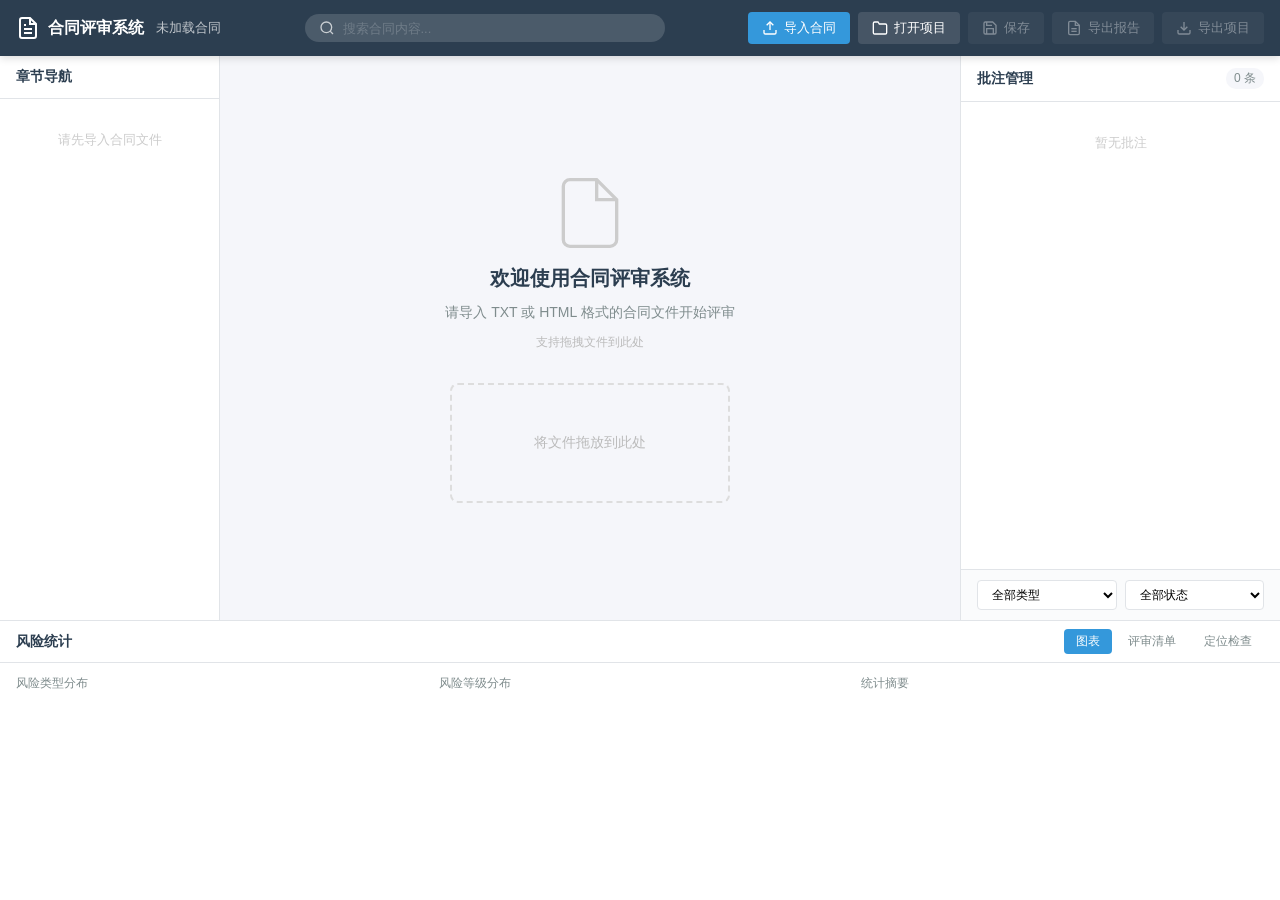
==== commit 7db021e4: "qwbugfix提交" ====
--- a/index.html
+++ b/index.html
@@ -4,110 +4,245 @@
   <meta charset="UTF-8">
   <meta name="viewport" content="width=device-width, initial-scale=1.0">
   <title>合同评审系统</title>
-  <link rel="stylesheet" href="css/style.css">
+  <link rel="stylesheet" href="styles.css">
 </head>
 <body>
   <!-- 顶部工具栏 -->
   <header class="toolbar">
     <div class="toolbar-left">
-      <h1 class="app-title">合同评审系统</h1>
-      <div class="toolbar-actions">
-        <button id="btn-import" class="btn btn-primary" title="导入合同文件">
-          <svg width="16" height="16" viewBox="0 0 16 16"><path d="M8 1v10M4 7l4 4 4-4M2 13h12" stroke="currentColor" stroke-width="1.5" fill="none" stroke-linecap="round" stroke-linejoin="round"/></svg>
-          导入合同
-        </button>
-        <input type="file" id="file-input" accept=".txt,.html,.htm" hidden>
-        <button id="btn-load-project" class="btn btn-secondary" title="加载已保存的评审项目">
-          <svg width="16" height="16" viewBox="0 0 16 16"><path d="M2 3h4l2 2h6v8H2V3z" stroke="currentColor" stroke-width="1.5" fill="none" stroke-linejoin="round"/></svg>
-          加载项目
-        </button>
-        <input type="file" id="project-input" accept=".json" hidden>
-      </div>
+      <h1 class="app-title">
+        <svg width="24" height="24" viewBox="0 0 24 24" fill="none" stroke="currentColor" stroke-width="2">
+          <path d="M14 2H6a2 2 0 0 0-2 2v16a2 2 0 0 0 2 2h12a2 2 0 0 0 2-2V8z"/>
+          <polyline points="14 2 14 8 20 8"/>
+          <line x1="16" y1="13" x2="8" y2="13"/>
+          <line x1="16" y1="17" x2="8" y2="17"/>
+          <polyline points="10 9 9 9 8 9"/>
+        </svg>
+        合同评审系统
+      </h1>
+      <span class="contract-title" id="contractTitle">未加载合同</span>
     </div>
     <div class="toolbar-center">
       <div class="search-box">
-        <svg width="16" height="16" viewBox="0 0 16 16"><circle cx="6.5" cy="6.5" r="5" stroke="currentColor" stroke-width="1.5" fill="none"/><path d="M10.5 10.5L14 14" stroke="currentColor" stroke-width="1.5" stroke-linecap="round"/></svg>
-        <input type="text" id="search-input" placeholder="搜索合同内容..." disabled>
-        <span id="search-count" class="search-count" hidden></span>
-        <button id="btn-search-prev" class="btn-icon" title="上一个" hidden>&#9650;</button>
-        <button id="btn-search-next" class="btn-icon" title="下一个" hidden>&#9660;</button>
-        <button id="btn-search-clear" class="btn-icon" title="清除搜索" hidden>&times;</button>
+        <svg width="16" height="16" viewBox="0 0 24 24" fill="none" stroke="currentColor" stroke-width="2">
+          <circle cx="11" cy="11" r="8"/><path d="m21 21-4.3-4.3"/>
+        </svg>
+        <input type="text" id="searchInput" placeholder="搜索合同内容..." disabled>
+        <span class="search-count" id="searchCount"></span>
+        <button id="searchClear" class="search-clear" title="清除" style="display:none">&times;</button>
       </div>
     </div>
     <div class="toolbar-right">
-      <button id="btn-save" class="btn btn-secondary" disabled title="保存评审项目到本地">
-        <svg width="16" height="16" viewBox="0 0 16 16"><path d="M12 15H4a1 1 0 01-1-1V2a1 1 0 011-1h6l3 3v10a1 1 0 01-1 1z" stroke="currentColor" stroke-width="1.5" fill="none"/><path d="M5 1v4h5V1M5 9h6M5 12h4" stroke="currentColor" stroke-width="1.5" fill="none" stroke-linecap="round"/></svg>
-        保存项目
+      <label class="btn btn-primary" id="importBtn">
+        <svg width="16" height="16" viewBox="0 0 24 24" fill="none" stroke="currentColor" stroke-width="2">
+          <path d="M21 15v4a2 2 0 0 1-2 2H5a2 2 0 0 1-2-2v-4"/>
+          <polyline points="17 8 12 3 7 8"/>
+          <line x1="12" y1="3" x2="12" y2="15"/>
+        </svg>
+        导入合同
+        <input type="file" id="fileInput" accept=".txt,.html,.htm" style="display:none">
+      </label>
+      <label class="btn btn-secondary" id="importProjectBtn">
+        <svg width="16" height="16" viewBox="0 0 24 24" fill="none" stroke="currentColor" stroke-width="2">
+          <path d="M22 19a2 2 0 0 1-2 2H4a2 2 0 0 1-2-2V5a2 2 0 0 1 2-2h5l2 3h9a2 2 0 0 1 2 2z"/>
+        </svg>
+        打开项目
+        <input type="file" id="projectFileInput" accept=".json" style="display:none">
+      </label>
+      <button class="btn btn-secondary" id="saveBtn" disabled title="保存到本地">
+        <svg width="16" height="16" viewBox="0 0 24 24" fill="none" stroke="currentColor" stroke-width="2">
+          <path d="M19 21H5a2 2 0 0 1-2-2V5a2 2 0 0 1 2-2h11l5 5v11a2 2 0 0 1-2 2z"/>
+          <polyline points="17 21 17 13 7 13 7 21"/>
+          <polyline points="7 3 7 8 15 8"/>
+        </svg>
+        保存
       </button>
-      <button id="btn-checklist" class="btn btn-secondary" disabled title="生成评审清单">
-        <svg width="16" height="16" viewBox="0 0 16 16"><path d="M2 3h1M5 3h9M2 8h1M5 8h9M2 13h1M5 13h9" stroke="currentColor" stroke-width="1.5" fill="none" stroke-linecap="round"/><path d="M1.5 2.5l1 1 2-2M1.5 7.5l1 1 2-2" stroke="currentColor" stroke-width="1.2" fill="none" stroke-linecap="round" stroke-linejoin="round"/></svg>
-        评审清单
-      </button>
-      <button id="btn-export" class="btn btn-accent" disabled title="导出带批注的HTML报告">
-        <svg width="16" height="16" viewBox="0 0 16 16"><path d="M8 11V1M4 5l4-4 4 4M2 13h12" stroke="currentColor" stroke-width="1.5" fill="none" stroke-linecap="round" stroke-linejoin="round"/></svg>
+      <button class="btn btn-secondary" id="exportReportBtn" disabled title="导出评审报告">
+        <svg width="16" height="16" viewBox="0 0 24 24" fill="none" stroke="currentColor" stroke-width="2">
+          <path d="M14 2H6a2 2 0 0 0-2 2v16a2 2 0 0 0 2 2h12a2 2 0 0 0 2-2V8z"/>
+          <polyline points="14 2 14 8 20 8"/>
+          <line x1="16" y1="13" x2="8" y2="13"/>
+          <line x1="16" y1="17" x2="8" y2="17"/>
+        </svg>
         导出报告
       </button>
+      <button class="btn btn-secondary" id="exportProjectBtn" disabled title="导出项目文件">
+        <svg width="16" height="16" viewBox="0 0 24 24" fill="none" stroke="currentColor" stroke-width="2">
+          <path d="M21 15v4a2 2 0 0 1-2 2H5a2 2 0 0 1-2-2v-4"/>
+          <polyline points="7 10 12 15 17 10"/>
+          <line x1="12" y1="15" x2="12" y2="3"/>
+        </svg>
+        导出项目
+      </button>
     </div>
   </header>
 
-  <!-- 主体区域 -->
-  <main class="main-container">
+  <!-- 主内容区域 -->
+  <main class="main-layout">
     <!-- 左侧：章节导航 -->
-    <aside class="sidebar sidebar-left" id="sidebar-left">
-      <div class="panel-header">
-        <h2>章节导航</h2>
-        <button id="btn-toggle-left" class="btn-icon btn-collapse" title="收起面板">&#9664;</button>
-      </div>
-      <nav id="section-nav" class="section-nav">
-        <p class="placeholder-text">请先导入合同文件</p>
+    <aside class="sidebar-left" id="sidebarLeft">
+      <div class="sidebar-header">
+        <h3>章节导航</h3>
+      </div>
+      <nav class="chapter-nav" id="chapterNav">
+        <p class="empty-hint">请先导入合同文件</p>
       </nav>
     </aside>
 
-    <!-- 中间：合同文本展示 -->
-    <section class="contract-view" id="contract-view">
-      <!-- 空白欢迎状态 -->
-      <div id="welcome-screen" class="welcome-screen">
-        <div class="welcome-content">
-          <svg width="80" height="80" viewBox="0 0 80 80">
-            <rect x="15" y="5" width="50" height="70" rx="4" stroke="#94a3b8" stroke-width="2" fill="none"/>
-            <path d="M25 20h30M25 30h30M25 40h20M25 50h25" stroke="#cbd5e1" stroke-width="2" stroke-linecap="round"/>
-            <circle cx="58" cy="58" r="16" fill="#3b82f6" opacity="0.15"/>
-            <path d="M55 58l3 3 5-6" stroke="#3b82f6" stroke-width="2.5" fill="none" stroke-linecap="round" stroke-linejoin="round"/>
-          </svg>
-          <h2>欢迎使用合同评审系统</h2>
-          <p>点击「导入合同」按钮上传 .txt 或 .html 格式的合同文件开始评审</p>
-          <p class="hint">或拖拽文件到此区域</p>
-        </div>
-      </div>
-      <!-- 合同内容（动态填充） -->
-      <div id="contract-content" class="contract-content" hidden>
-        <div id="contract-body" class="contract-body"></div>
-      </div>
+    <!-- 中间：合同内容 -->
+    <section class="content-area" id="contentArea">
+      <div class="content-placeholder" id="contentPlaceholder">
+        <svg width="80" height="80" viewBox="0 0 24 24" fill="none" stroke="#ccc" stroke-width="1">
+          <path d="M14 2H6a2 2 0 0 0-2 2v16a2 2 0 0 0 2 2h12a2 2 0 0 0 2-2V8z"/>
+          <polyline points="14 2 14 8 20 8"/>
+        </svg>
+        <h2>欢迎使用合同评审系统</h2>
+        <p>请导入 TXT 或 HTML 格式的合同文件开始评审</p>
+        <p class="hint">支持拖拽文件到此处</p>
+        <div class="drop-zone" id="dropZone">
+          <p>将文件拖放到此处</p>
+        </div>
+      </div>
+      <div class="contract-content" id="contractContent" style="display:none"></div>
     </section>
 
-    <!-- 右侧：批注面板 + 风险统计 -->
-    <aside class="sidebar sidebar-right" id="sidebar-right">
-      <div class="panel-header">
-        <button id="btn-toggle-right" class="btn-icon btn-collapse" title="收起面板">&#9654;</button>
-        <div class="tab-bar">
-          <button class="tab-btn active" data-tab="tab-comments">批注</button>
-          <button class="tab-btn" data-tab="tab-risks">风险统计</button>
-          <button class="tab-btn" data-tab="tab-history">评审记录</button>
+    <!-- 右侧：批注面板 -->
+    <aside class="sidebar-right" id="sidebarRight">
+      <div class="sidebar-header">
+        <h3>批注管理</h3>
+        <span class="annotation-total" id="annotationTotal">0 条</span>
+      </div>
+
+      <!-- 添加批注区域 -->
+      <div class="annotation-form" id="annotationForm" style="display:none">
+        <div class="form-section">
+          <label>选中文本：</label>
+          <div class="selected-text" id="selectedText">请先在合同中选中文本</div>
+        </div>
+        <div class="form-section">
+          <label>风险类型：</label>
+          <div class="risk-type-selector" id="riskTypeSelector">
+            <button class="risk-btn" data-type="payment" style="--risk-color:#e74c3c" title="付款条款">¥ 付款条款</button>
+            <button class="risk-btn" data-type="breach" style="--risk-color:#e67e22" title="违约责任">⚠ 违约责任</button>
+            <button class="risk-btn" data-type="confidential" style="--risk-color:#9b59b6" title="保密义务">🔒 保密义务</button>
+            <button class="risk-btn" data-type="delivery" style="--risk-color:#3498db" title="交付期限">📅 交付期限</button>
+            <button class="risk-btn" data-type="dispute" style="--risk-color:#f39c12" title="争议解决">⚖ 争议解决</button>
+            <button class="risk-btn" data-type="entity" style="--risk-color:#1abc9c" title="主体信息缺失">👤 主体信息</button>
+          </div>
+        </div>
+        <div class="form-section">
+          <label>风险等级：</label>
+          <div class="risk-level-selector" id="riskLevelSelector">
+            <button class="level-btn" data-level="high" style="--level-color:#e74c3c">高风险</button>
+            <button class="level-btn active" data-level="medium" style="--level-color:#f39c12">中风险</button>
+            <button class="level-btn" data-level="low" style="--level-color:#27ae60">低风险</button>
+          </div>
+        </div>
+        <div class="form-section">
+          <label>批注说明：</label>
+          <textarea id="annotationComment" placeholder="请输入批注说明..." rows="3"></textarea>
+        </div>
+        <div class="form-actions">
+          <button class="btn btn-primary" id="addAnnotationBtn">添加批注</button>
+          <button class="btn btn-ghost" id="cancelAnnotationBtn">取消</button>
         </div>
       </div>
 
       <!-- 批注列表 -->
-      <div id="tab-comments" class="tab-panel active">
-        <div class="filter-bar">
-          <select id="filter-status" class="filter-select">
-            <option value="all">全部状态</option>
-            <option value="pending">待处理</option>
-            <option value="processing">处理中</option>
-            <option value="resolved">已解决</option>
-            <option value="closed">已关闭</option>
-          </select>
-          <select id="filter-risk" class="filter-select">
-            <option value="all">全部类型</option>
+      <div class="annotation-list" id="annotationList">
+        <p class="empty-hint">暂无批注</p>
+      </div>
+
+      <!-- 批注筛选 -->
+      <div class="annotation-filters">
+        <select id="filterRiskType">
+          <option value="">全部类型</option>
+          <option value="payment">付款条款</option>
+          <option value="breach">违约责任</option>
+          <option value="confidential">保密义务</option>
+          <option value="delivery">交付期限</option>
+          <option value="dispute">争议解决</option>
+          <option value="entity">主体信息缺失</option>
+        </select>
+        <select id="filterStatus">
+          <option value="">全部状态</option>
+          <option value="pending">待评审</option>
+          <option value="reviewing">评审中</option>
+          <option value="flagged">已标记</option>
+          <option value="resolved">已解决</option>
+          <option value="dismissed">已忽略</option>
+          <option value="invalidated">已失效</option>
+        </select>
+      </div>
+    </aside>
+  </main>
+
+  <!-- 底部：风险统计 -->
+  <footer class="stats-panel" id="statsPanel">
+    <div class="stats-header">
+      <h3>风险统计</h3>
+      <div class="stats-tabs">
+        <button class="tab-btn active" data-tab="chart">图表</button>
+        <button class="tab-btn" data-tab="checklist">评审清单</button>
+        <button class="tab-btn" data-tab="validation">定位检查</button>
+      </div>
+    </div>
+    <div class="stats-content">
+      <div class="tab-content active" id="tabChart">
+        <div class="chart-container">
+          <div class="chart-box">
+            <h4>风险类型分布</h4>
+            <div id="barChart"></div>
+          </div>
+          <div class="chart-box">
+            <h4>风险等级分布</h4>
+            <div id="pieChart"></div>
+          </div>
+          <div class="chart-box stats-summary" id="statsSummary">
+            <h4>统计摘要</h4>
+            <div class="summary-cards" id="summaryCards"></div>
+          </div>
+        </div>
+      </div>
+      <div class="tab-content" id="tabChecklist">
+        <div id="checklistContent">
+          <p class="empty-hint">暂无批注数据</p>
+        </div>
+      </div>
+      <div class="tab-content" id="tabValidation">
+        <div id="validationContent">
+          <p class="empty-hint">导入合同并添加批注后可进行定位检查</p>
+        </div>
+      </div>
+    </div>
+  </footer>
+
+  <!-- Toast 通知 -->
+  <div class="toast-container" id="toastContainer"></div>
+
+  <!-- 确认对话框 -->
+  <div class="modal-overlay" id="modalOverlay" style="display:none">
+    <div class="modal" id="modal">
+      <div class="modal-header">
+        <h3 id="modalTitle">确认</h3>
+        <button class="modal-close" id="modalClose">&times;</button>
+      </div>
+      <div class="modal-body" id="modalBody"></div>
+      <div class="modal-footer" id="modalFooter"></div>
+    </div>
+  </div>
+
+  <!-- 批注编辑对话框 -->
+  <div class="modal-overlay" id="editModalOverlay" style="display:none">
+    <div class="modal" id="editModal">
+      <div class="modal-header">
+        <h3>编辑批注</h3>
+        <button class="modal-close" id="editModalClose">&times;</button>
+      </div>
+      <div class="modal-body">
+        <div class="form-section">
+          <label>风险类型：</label>
+          <select id="editRiskType">
             <option value="payment">付款条款</option>
             <option value="breach">违约责任</option>
             <option value="confidential">保密义务</option>
@@ -116,130 +251,32 @@
             <option value="entity">主体信息缺失</option>
           </select>
         </div>
-        <div id="comment-list" class="comment-list">
-          <p class="placeholder-text">暂无批注</p>
-        </div>
-      </div>
-
-      <!-- 风险统计 -->
-      <div id="tab-risks" class="tab-panel">
-        <div id="risk-dashboard" class="risk-dashboard">
-          <div class="risk-summary">
-            <div class="risk-stat" id="risk-total">
-              <span class="stat-num">0</span>
-              <span class="stat-label">风险总数</span>
-            </div>
-            <div class="risk-stat risk-high" id="risk-high-count">
-              <span class="stat-num">0</span>
-              <span class="stat-label">高风险</span>
-            </div>
-            <div class="risk-stat risk-medium" id="risk-medium-count">
-              <span class="stat-num">0</span>
-              <span class="stat-label">中风险</span>
-            </div>
-            <div class="risk-stat risk-low" id="risk-low-count">
-              <span class="stat-num">0</span>
-              <span class="stat-label">低风险</span>
-            </div>
-          </div>
-          <div class="chart-container">
-            <svg id="risk-chart" width="100%" height="200" viewBox="0 0 300 200"></svg>
-          </div>
-          <div id="risk-type-list" class="risk-type-list"></div>
-        </div>
-      </div>
-
-      <!-- 评审记录 -->
-      <div id="tab-history" class="tab-panel">
-        <div id="history-list" class="history-list">
-          <p class="placeholder-text">暂无评审记录</p>
-        </div>
-      </div>
-    </aside>
-  </main>
-
-  <!-- 批注编辑对话框 -->
-  <div id="dialog-overlay" class="dialog-overlay" hidden>
-    <div id="annotation-dialog" class="dialog" role="dialog" aria-labelledby="dialog-title">
-      <div class="dialog-header">
-        <h3 id="dialog-title">添加批注</h3>
-        <button id="btn-dialog-close" class="btn-icon">&times;</button>
-      </div>
-      <div class="dialog-body">
-        <div class="form-group">
-          <label>选中文本</label>
-          <div id="dialog-selected-text" class="selected-text-preview"></div>
-        </div>
-        <div class="form-row">
-          <div class="form-group">
-            <label for="dialog-risk-type">风险类型</label>
-            <select id="dialog-risk-type" class="form-select">
-              <option value="payment">付款条款</option>
-              <option value="breach">违约责任</option>
-              <option value="confidential">保密义务</option>
-              <option value="delivery">交付期限</option>
-              <option value="dispute">争议解决</option>
-              <option value="entity">主体信息缺失</option>
-            </select>
-          </div>
-          <div class="form-group">
-            <label for="dialog-risk-level">风险等级</label>
-            <select id="dialog-risk-level" class="form-select">
-              <option value="high">高风险</option>
-              <option value="medium">中风险</option>
-              <option value="low">低风险</option>
-            </select>
-          </div>
-        </div>
-        <div class="form-group">
-          <label for="dialog-comment">批注内容</label>
-          <textarea id="dialog-comment" class="form-textarea" rows="4" placeholder="请输入批注说明..."></textarea>
-        </div>
-        <div class="form-group">
-          <label for="dialog-status">处理状态</label>
-          <select id="dialog-status" class="form-select">
-            <option value="pending">待处理</option>
-            <option value="processing">处理中</option>
-            <option value="resolved">已解决</option>
-            <option value="closed">已关闭</option>
+        <div class="form-section">
+          <label>风险等级：</label>
+          <select id="editRiskLevel">
+            <option value="high">高风险</option>
+            <option value="medium">中风险</option>
+            <option value="low">低风险</option>
           </select>
         </div>
-      </div>
-      <div class="dialog-footer">
-        <button id="btn-dialog-delete" class="btn btn-danger" hidden>删除</button>
-        <div class="dialog-footer-right">
-          <button id="btn-dialog-cancel" class="btn btn-secondary">取消</button>
-          <button id="btn-dialog-save" class="btn btn-primary">保存</button>
-        </div>
+        <div class="form-section">
+          <label>批注说明：</label>
+          <textarea id="editComment" rows="4"></textarea>
+        </div>
+      </div>
+      <div class="modal-footer">
+        <button class="btn btn-primary" id="editSaveBtn">保存</button>
+        <button class="btn btn-ghost" id="editCancelBtn">取消</button>
       </div>
     </div>
   </div>
 
-  <!-- 评审清单对话框 -->
-  <div id="checklist-overlay" class="dialog-overlay" hidden>
-    <div class="dialog dialog-large">
-      <div class="dialog-header">
-        <h3>评审清单</h3>
-        <button id="btn-checklist-close" class="btn-icon">&times;</button>
-      </div>
-      <div class="dialog-body">
-        <div id="checklist-content" class="checklist-content"></div>
-      </div>
-      <div class="dialog-footer">
-        <button id="btn-checklist-export" class="btn btn-accent">导出清单</button>
-      </div>
-    </div>
-  </div>
-
-  <!-- 通知提示 -->
-  <div id="toast-container" class="toast-container"></div>
-
-  <script src="js/fileReader.js"></script>
-  <script src="js/textParser.js"></script>
-  <script src="js/annotationRenderer.js"></script>
-  <script src="js/commentManager.js"></script>
-  <script src="js/riskAnalytics.js"></script>
-  <script src="js/reportExporter.js"></script>
+  <script src="js/file-reader.js"></script>
+  <script src="js/text-parser.js"></script>
+  <script src="js/annotation-manager.js"></script>
+  <script src="js/annotation-renderer.js"></script>
+  <script src="js/risk-statistics.js"></script>
+  <script src="js/report-exporter.js"></script>
   <script src="js/app.js"></script>
 </body>
 </html>
--- a/styles.css
+++ b/styles.css
@@ -0,0 +1,991 @@
+/* ==================== CSS Variables ==================== */
+:root {
+  --primary: #2c3e50;
+  --primary-light: #3498db;
+  --accent: #3498db;
+  --bg: #f5f6fa;
+  --bg-white: #ffffff;
+  --text: #2c3e50;
+  --text-light: #7f8c8d;
+  --border: #e1e4e8;
+  --shadow: 0 2px 8px rgba(0,0,0,0.08);
+  --shadow-lg: 0 4px 16px rgba(0,0,0,0.12);
+  --radius: 8px;
+  --radius-sm: 4px;
+  --toolbar-height: 56px;
+  --stats-height: 280px;
+  --sidebar-width: 220px;
+  --right-sidebar-width: 320px;
+  --risk-payment: #e74c3c;
+  --risk-breach: #e67e22;
+  --risk-confidential: #9b59b6;
+  --risk-delivery: #3498db;
+  --risk-dispute: #f39c12;
+  --risk-entity: #1abc9c;
+  --level-high: #e74c3c;
+  --level-medium: #f39c12;
+  --level-low: #27ae60;
+  --status-pending: #95a5a6;
+  --status-reviewing: #3498db;
+  --status-flagged: #e67e22;
+  --status-resolved: #27ae60;
+  --status-dismissed: #7f8c8d;
+  --status-invalidated: #bdc3c7;
+}
+
+/* ==================== Reset & Base ==================== */
+* { box-sizing: border-box; margin: 0; padding: 0; }
+html, body {
+  height: 100%;
+  font-family: "Microsoft YaHei", "PingFang SC", "Helvetica Neue", Arial, sans-serif;
+  font-size: 14px;
+  color: var(--text);
+  background: var(--bg);
+  overflow: hidden;
+}
+
+/* ==================== Toolbar ==================== */
+.toolbar {
+  height: var(--toolbar-height);
+  background: var(--primary);
+  color: #fff;
+  display: flex;
+  align-items: center;
+  padding: 0 16px;
+  gap: 12px;
+  box-shadow: 0 2px 8px rgba(0,0,0,0.15);
+  z-index: 100;
+  position: relative;
+}
+
+.toolbar-left {
+  display: flex;
+  align-items: center;
+  gap: 12px;
+  flex-shrink: 0;
+}
+
+.app-title {
+  font-size: 16px;
+  font-weight: 600;
+  display: flex;
+  align-items: center;
+  gap: 8px;
+  white-space: nowrap;
+}
+
+.contract-title {
+  font-size: 13px;
+  opacity: 0.7;
+  max-width: 200px;
+  overflow: hidden;
+  text-overflow: ellipsis;
+  white-space: nowrap;
+}
+
+.toolbar-center {
+  flex: 1;
+  display: flex;
+  justify-content: center;
+  min-width: 0;
+}
+
+.search-box {
+  display: flex;
+  align-items: center;
+  background: rgba(255,255,255,0.15);
+  border-radius: 20px;
+  padding: 6px 14px;
+  gap: 8px;
+  max-width: 360px;
+  width: 100%;
+  transition: background 0.2s;
+}
+
+.search-box:focus-within {
+  background: rgba(255,255,255,0.25);
+}
+
+.search-box svg { flex-shrink: 0; opacity: 0.7; }
+
+.search-box input {
+  background: none;
+  border: none;
+  color: #fff;
+  outline: none;
+  width: 100%;
+  font-size: 13px;
+}
+
+.search-box input::placeholder { color: rgba(255,255,255,0.5); }
+.search-box input:disabled { opacity: 0.4; }
+
+.search-count {
+  font-size: 11px;
+  color: rgba(255,255,255,0.6);
+  white-space: nowrap;
+}
+
+.search-clear {
+  background: none;
+  border: none;
+  color: rgba(255,255,255,0.6);
+  font-size: 18px;
+  cursor: pointer;
+  padding: 0 4px;
+  line-height: 1;
+}
+
+.toolbar-right {
+  display: flex;
+  align-items: center;
+  gap: 8px;
+  flex-shrink: 0;
+}
+
+/* ==================== Buttons ==================== */
+.btn {
+  display: inline-flex;
+  align-items: center;
+  gap: 6px;
+  padding: 7px 14px;
+  border: none;
+  border-radius: var(--radius-sm);
+  font-size: 13px;
+  cursor: pointer;
+  white-space: nowrap;
+  transition: all 0.2s;
+  font-family: inherit;
+}
+
+.btn:disabled {
+  opacity: 0.4;
+  cursor: not-allowed;
+}
+
+.btn-primary {
+  background: var(--accent);
+  color: #fff;
+}
+.btn-primary:hover:not(:disabled) { background: #2980b9; }
+
+.btn-secondary {
+  background: rgba(255,255,255,0.12);
+  color: #fff;
+}
+.btn-secondary:hover:not(:disabled) { background: rgba(255,255,255,0.2); }
+
+.btn-ghost {
+  background: transparent;
+  color: var(--text-light);
+  border: 1px solid var(--border);
+}
+.btn-ghost:hover:not(:disabled) { background: var(--bg); }
+
+.btn-danger {
+  background: #e74c3c;
+  color: #fff;
+}
+.btn-danger:hover:not(:disabled) { background: #c0392b; }
+
+.btn-sm { padding: 4px 10px; font-size: 12px; }
+
+/* ==================== Main Layout ==================== */
+.main-layout {
+  display: flex;
+  height: calc(100vh - var(--toolbar-height) - var(--stats-height));
+  overflow: hidden;
+}
+
+/* ==================== Sidebars ==================== */
+.sidebar-left, .sidebar-right {
+  background: var(--bg-white);
+  border-right: 1px solid var(--border);
+  display: flex;
+  flex-direction: column;
+  overflow: hidden;
+}
+
+.sidebar-left {
+  width: var(--sidebar-width);
+  min-width: var(--sidebar-width);
+}
+
+.sidebar-right {
+  width: var(--right-sidebar-width);
+  min-width: var(--right-sidebar-width);
+  border-right: none;
+  border-left: 1px solid var(--border);
+}
+
+.sidebar-header {
+  padding: 12px 16px;
+  border-bottom: 1px solid var(--border);
+  display: flex;
+  align-items: center;
+  justify-content: space-between;
+  flex-shrink: 0;
+}
+
+.sidebar-header h3 {
+  font-size: 14px;
+  font-weight: 600;
+  color: var(--primary);
+}
+
+.annotation-total {
+  font-size: 12px;
+  color: var(--text-light);
+  background: var(--bg);
+  padding: 2px 8px;
+  border-radius: 10px;
+}
+
+/* ==================== Chapter Navigation ==================== */
+.chapter-nav {
+  flex: 1;
+  overflow-y: auto;
+  padding: 8px 0;
+}
+
+.chapter-nav .nav-item {
+  display: block;
+  padding: 8px 16px;
+  font-size: 13px;
+  color: var(--text);
+  cursor: pointer;
+  border-left: 3px solid transparent;
+  transition: all 0.15s;
+  text-decoration: none;
+  word-break: break-all;
+}
+
+.chapter-nav .nav-item:hover {
+  background: var(--bg);
+}
+
+.chapter-nav .nav-item.active {
+  background: #ebf5fb;
+  border-left-color: var(--accent);
+  color: var(--accent);
+  font-weight: 500;
+}
+
+.chapter-nav .nav-item .nav-badge {
+  display: inline-block;
+  min-width: 18px;
+  height: 18px;
+  line-height: 18px;
+  text-align: center;
+  background: var(--accent);
+  color: #fff;
+  border-radius: 9px;
+  font-size: 10px;
+  margin-left: 6px;
+  padding: 0 4px;
+}
+
+.chapter-nav .nav-item.level-0 { padding-left: 16px; font-weight: 600; }
+.chapter-nav .nav-item.level-1 { padding-left: 20px; }
+.chapter-nav .nav-item.level-2 { padding-left: 28px; font-size: 12px; }
+.chapter-nav .nav-item.level-3 { padding-left: 36px; font-size: 12px; }
+
+/* ==================== Content Area ==================== */
+.content-area {
+  flex: 1;
+  overflow-y: auto;
+  position: relative;
+  background: var(--bg);
+  scroll-behavior: smooth;
+}
+
+.content-placeholder {
+  display: flex;
+  flex-direction: column;
+  align-items: center;
+  justify-content: center;
+  height: 100%;
+  text-align: center;
+  color: var(--text-light);
+  gap: 12px;
+  padding: 40px;
+}
+
+.content-placeholder h2 {
+  font-size: 20px;
+  color: var(--text);
+}
+
+.content-placeholder .hint {
+  font-size: 12px;
+  color: #bbb;
+}
+
+.drop-zone {
+  margin-top: 20px;
+  width: 280px;
+  height: 120px;
+  border: 2px dashed #ddd;
+  border-radius: var(--radius);
+  display: flex;
+  align-items: center;
+  justify-content: center;
+  color: #bbb;
+  font-size: 14px;
+  transition: all 0.2s;
+}
+
+.drop-zone.drag-over {
+  border-color: var(--accent);
+  background: #ebf5fb;
+  color: var(--accent);
+}
+
+.contract-content {
+  padding: 24px 32px;
+  max-width: 800px;
+  margin: 0 auto;
+}
+
+/* ==================== Section Styling ==================== */
+.section-wrapper {
+  margin-bottom: 24px;
+  background: var(--bg-white);
+  border-radius: var(--radius);
+  box-shadow: var(--shadow);
+  overflow: hidden;
+}
+
+.section-header {
+  padding: 12px 20px;
+  background: #fafbfc;
+  border-bottom: 1px solid var(--border);
+  display: flex;
+  align-items: center;
+  justify-content: space-between;
+}
+
+.section-level {
+  font-weight: 600;
+  color: var(--primary);
+}
+
+.section-level.level-0 { font-size: 18px; }
+.section-level.level-1 { font-size: 16px; }
+.section-level.level-2 { font-size: 14px; }
+.section-level.level-3 { font-size: 13px; }
+
+.annotation-count {
+  font-size: 12px;
+  color: var(--accent);
+}
+
+.section-content {
+  padding: 16px 20px;
+}
+
+.paragraph {
+  margin-bottom: 12px;
+  line-height: 1.9;
+  text-indent: 2em;
+  color: var(--text);
+  font-size: 14px;
+  cursor: text;
+  position: relative;
+}
+
+.paragraph:hover {
+  background: #fafbfc;
+  border-radius: var(--radius-sm);
+}
+
+/* ==================== Highlights ==================== */
+.annotation-highlight {
+  padding: 1px 2px;
+  border-radius: 2px;
+  cursor: pointer;
+  transition: background-color 0.2s;
+  position: relative;
+}
+
+.annotation-highlight:hover {
+  filter: brightness(0.9);
+}
+
+.search-highlight {
+  background-color: #fff176;
+  padding: 1px 0;
+  border-radius: 2px;
+}
+
+.highlight-flash {
+  animation: flash 2s ease-out;
+}
+
+@keyframes flash {
+  0% { background-color: #ffeb3b; }
+  100% { background-color: transparent; }
+}
+
+/* ==================== Annotation Form ==================== */
+.annotation-form {
+  padding: 16px;
+  border-bottom: 1px solid var(--border);
+  background: #fafbfc;
+  flex-shrink: 0;
+}
+
+.form-section {
+  margin-bottom: 12px;
+}
+
+.form-section label {
+  display: block;
+  font-size: 12px;
+  font-weight: 600;
+  color: var(--text-light);
+  margin-bottom: 6px;
+  text-transform: uppercase;
+  letter-spacing: 0.5px;
+}
+
+.selected-text {
+  padding: 8px 12px;
+  background: #fff3cd;
+  border-left: 3px solid #f39c12;
+  border-radius: 0 var(--radius-sm) var(--radius-sm) 0;
+  font-size: 13px;
+  max-height: 60px;
+  overflow: hidden;
+  color: #856404;
+}
+
+.risk-type-selector {
+  display: flex;
+  flex-wrap: wrap;
+  gap: 6px;
+}
+
+.risk-btn {
+  padding: 4px 10px;
+  border: 1px solid var(--border);
+  border-radius: var(--radius-sm);
+  font-size: 11px;
+  cursor: pointer;
+  background: #fff;
+  transition: all 0.15s;
+  font-family: inherit;
+}
+
+.risk-btn:hover { background: var(--bg); }
+
+.risk-btn.active {
+  background: var(--risk-color, var(--accent));
+  color: #fff;
+  border-color: var(--risk-color, var(--accent));
+}
+
+.risk-level-selector {
+  display: flex;
+  gap: 8px;
+}
+
+.level-btn {
+  flex: 1;
+  padding: 6px;
+  border: 1px solid var(--border);
+  border-radius: var(--radius-sm);
+  font-size: 12px;
+  cursor: pointer;
+  background: #fff;
+  transition: all 0.15s;
+  font-family: inherit;
+}
+
+.level-btn:hover { background: var(--bg); }
+
+.level-btn.active {
+  background: var(--level-color, var(--accent));
+  color: #fff;
+  border-color: var(--level-color, var(--accent));
+}
+
+textarea {
+  width: 100%;
+  padding: 8px 12px;
+  border: 1px solid var(--border);
+  border-radius: var(--radius-sm);
+  font-size: 13px;
+  font-family: inherit;
+  resize: vertical;
+  outline: none;
+  transition: border-color 0.2s;
+}
+
+textarea:focus { border-color: var(--accent); }
+
+select {
+  padding: 6px 10px;
+  border: 1px solid var(--border);
+  border-radius: var(--radius-sm);
+  font-size: 12px;
+  font-family: inherit;
+  background: #fff;
+  outline: none;
+  cursor: pointer;
+}
+
+.form-actions {
+  display: flex;
+  gap: 8px;
+}
+
+.form-actions .btn { flex: 1; justify-content: center; }
+
+/* ==================== Annotation List ==================== */
+.annotation-list {
+  flex: 1;
+  overflow-y: auto;
+  padding: 8px 0;
+}
+
+.annotation-item {
+  padding: 10px 16px;
+  border-bottom: 1px solid #f0f0f0;
+  cursor: pointer;
+  transition: background 0.15s;
+}
+
+.annotation-item:hover { background: #fafbfc; }
+
+.annotation-item-header {
+  display: flex;
+  align-items: center;
+  gap: 6px;
+  margin-bottom: 4px;
+}
+
+.annotation-item .risk-badge {
+  display: inline-flex;
+  align-items: center;
+  gap: 3px;
+  padding: 1px 6px;
+  border-radius: 3px;
+  font-size: 10px;
+  color: #fff;
+  font-weight: 500;
+}
+
+.annotation-item .status-badge {
+  display: inline-block;
+  padding: 1px 6px;
+  border-radius: 3px;
+  font-size: 10px;
+  color: #fff;
+}
+
+.annotation-item .anchor-text {
+  font-size: 12px;
+  color: var(--text-light);
+  margin-bottom: 4px;
+  white-space: nowrap;
+  overflow: hidden;
+  text-overflow: ellipsis;
+  max-width: 100%;
+}
+
+.annotation-item .comment {
+  font-size: 12px;
+  color: var(--text);
+  line-height: 1.5;
+}
+
+.annotation-item .item-actions {
+  display: flex;
+  gap: 4px;
+  margin-top: 6px;
+}
+
+.annotation-item .item-actions button {
+  padding: 2px 8px;
+  border: 1px solid var(--border);
+  border-radius: 3px;
+  font-size: 11px;
+  cursor: pointer;
+  background: #fff;
+  font-family: inherit;
+  transition: all 0.15s;
+}
+
+.annotation-item .item-actions button:hover { background: var(--bg); }
+
+/* 已失效批注样式 */
+.annotation-item.annotation-invalidated {
+  opacity: 0.6;
+  border-left: 3px solid var(--status-invalidated);
+  background: #fafafa;
+}
+.annotation-item.annotation-invalidated:hover {
+  opacity: 0.8;
+  background: #f5f5f5;
+}
+.annotation-item.annotation-invalidated .anchor-text {
+  text-decoration: line-through;
+  color: #aaa;
+}
+.invalidated-reason {
+  color: #e74c3c;
+  font-size: 12px;
+  margin-top: 4px;
+  font-style: italic;
+}
+
+/* ==================== Annotation Filters ==================== */
+.annotation-filters {
+  padding: 10px 16px;
+  border-top: 1px solid var(--border);
+  display: flex;
+  gap: 8px;
+  flex-shrink: 0;
+  background: #fafbfc;
+}
+
+.annotation-filters select { flex: 1; }
+
+/* ==================== Stats Panel ==================== */
+.stats-panel {
+  height: var(--stats-height);
+  background: var(--bg-white);
+  border-top: 1px solid var(--border);
+  display: flex;
+  flex-direction: column;
+  overflow: hidden;
+}
+
+.stats-header {
+  padding: 8px 16px;
+  border-bottom: 1px solid var(--border);
+  display: flex;
+  align-items: center;
+  justify-content: space-between;
+  flex-shrink: 0;
+}
+
+.stats-header h3 {
+  font-size: 14px;
+  font-weight: 600;
+  color: var(--primary);
+}
+
+.stats-tabs {
+  display: flex;
+  gap: 4px;
+}
+
+.tab-btn {
+  padding: 4px 12px;
+  border: none;
+  border-radius: var(--radius-sm);
+  font-size: 12px;
+  cursor: pointer;
+  background: transparent;
+  color: var(--text-light);
+  font-family: inherit;
+  transition: all 0.15s;
+}
+
+.tab-btn:hover { background: var(--bg); }
+
+.tab-btn.active {
+  background: var(--accent);
+  color: #fff;
+}
+
+.stats-content {
+  flex: 1;
+  overflow-y: auto;
+  padding: 12px 16px;
+}
+
+.tab-content { display: none; }
+.tab-content.active { display: block; }
+
+.chart-container {
+  display: flex;
+  gap: 20px;
+  align-items: flex-start;
+  flex-wrap: wrap;
+}
+
+.chart-box {
+  flex: 1;
+  min-width: 200px;
+}
+
+.chart-box h4 {
+  font-size: 12px;
+  color: var(--text-light);
+  margin-bottom: 8px;
+  font-weight: 500;
+}
+
+.stats-summary {
+  min-width: 250px;
+}
+
+.summary-cards {
+  display: grid;
+  grid-template-columns: repeat(3, 1fr);
+  gap: 8px;
+}
+
+.summary-card {
+  background: var(--bg);
+  padding: 10px;
+  border-radius: var(--radius-sm);
+  text-align: center;
+}
+
+.summary-card .card-num {
+  font-size: 22px;
+  font-weight: 700;
+  line-height: 1.2;
+}
+
+.summary-card .card-label {
+  font-size: 11px;
+  color: var(--text-light);
+}
+
+/* ==================== Checklist ==================== */
+.checklist-header {
+  margin-bottom: 16px;
+}
+
+.checklist-header h3 {
+  font-size: 16px;
+  color: var(--primary);
+}
+
+.checklist-header p {
+  font-size: 12px;
+  color: var(--text-light);
+  margin-top: 4px;
+}
+
+.checklist-group {
+  margin-bottom: 16px;
+}
+
+.checklist-group h4 {
+  font-size: 14px;
+  margin-bottom: 8px;
+  padding: 4px 0;
+}
+
+.checklist-table {
+  width: 100%;
+  border-collapse: collapse;
+  font-size: 12px;
+}
+
+.checklist-table th {
+  background: #f8f9fa;
+  padding: 6px 10px;
+  text-align: left;
+  font-weight: 600;
+  color: var(--text-light);
+  border-bottom: 2px solid var(--border);
+}
+
+.checklist-table td {
+  padding: 6px 10px;
+  border-bottom: 1px solid #f0f0f0;
+  vertical-align: top;
+}
+
+.checklist-table .anchor-text {
+  max-width: 200px;
+  white-space: nowrap;
+  overflow: hidden;
+  text-overflow: ellipsis;
+}
+
+.badge {
+  display: inline-block;
+  padding: 1px 6px;
+  border-radius: 3px;
+  color: #fff;
+  font-size: 10px;
+  white-space: nowrap;
+}
+
+.empty-hint {
+  color: #ccc;
+  text-align: center;
+  padding: 24px;
+  font-size: 13px;
+}
+
+.checklist-empty {
+  color: #ccc;
+  text-align: center;
+  padding: 40px;
+}
+
+/* ==================== Validation ==================== */
+.validation-ok {
+  color: var(--level-low);
+  padding: 16px;
+  text-align: center;
+  font-weight: 500;
+}
+
+.validation-warning {
+  background: #fff3cd;
+  padding: 10px 14px;
+  border-radius: var(--radius-sm);
+  margin-bottom: 12px;
+  font-size: 13px;
+}
+
+.validation-error {
+  background: #f8d7da;
+  padding: 10px 14px;
+  border-radius: var(--radius-sm);
+  font-size: 13px;
+}
+
+.validation-error ul {
+  margin: 6px 0 0 20px;
+  font-size: 12px;
+}
+
+/* ==================== Toast ==================== */
+.toast-container {
+  position: fixed;
+  top: 70px;
+  right: 20px;
+  z-index: 9999;
+  display: flex;
+  flex-direction: column;
+  gap: 8px;
+}
+
+.toast {
+  padding: 10px 20px;
+  border-radius: var(--radius-sm);
+  color: #fff;
+  font-size: 13px;
+  box-shadow: var(--shadow-lg);
+  animation: slideIn 0.3s ease-out;
+  max-width: 360px;
+  word-break: break-all;
+}
+
+.toast.success { background: #27ae60; }
+.toast.error { background: #e74c3c; }
+.toast.warning { background: #f39c12; }
+.toast.info { background: #3498db; }
+
+@keyframes slideIn {
+  from { transform: translateX(100%); opacity: 0; }
+  to { transform: translateX(0); opacity: 1; }
+}
+
+/* ==================== Modal ==================== */
+.modal-overlay {
+  position: fixed;
+  top: 0;
+  left: 0;
+  width: 100%;
+  height: 100%;
+  background: rgba(0,0,0,0.4);
+  z-index: 1000;
+  display: flex;
+  align-items: center;
+  justify-content: center;
+}
+
+.modal {
+  background: #fff;
+  border-radius: var(--radius);
+  box-shadow: var(--shadow-lg);
+  width: 460px;
+  max-width: 90vw;
+  max-height: 80vh;
+  display: flex;
+  flex-direction: column;
+}
+
+.modal-header {
+  padding: 14px 20px;
+  border-bottom: 1px solid var(--border);
+  display: flex;
+  align-items: center;
+  justify-content: space-between;
+}
+
+.modal-header h3 {
+  font-size: 16px;
+  font-weight: 600;
+}
+
+.modal-close {
+  background: none;
+  border: none;
+  font-size: 22px;
+  cursor: pointer;
+  color: var(--text-light);
+  padding: 0 4px;
+}
+
+.modal-body {
+  padding: 20px;
+  overflow-y: auto;
+  flex: 1;
+}
+
+.modal-footer {
+  padding: 12px 20px;
+  border-top: 1px solid var(--border);
+  display: flex;
+  gap: 8px;
+  justify-content: flex-end;
+}
+
+/* ==================== Scrollbar ==================== */
+::-webkit-scrollbar { width: 6px; height: 6px; }
+::-webkit-scrollbar-track { background: transparent; }
+::-webkit-scrollbar-thumb { background: #d1d5db; border-radius: 3px; }
+::-webkit-scrollbar-thumb:hover { background: #9ca3af; }
+
+/* ==================== Responsive ==================== */
+@media (max-width: 1024px) {
+  .sidebar-left { width: 180px; min-width: 180px; }
+  .sidebar-right { width: 280px; min-width: 280px; }
+}
+
+@media (max-width: 768px) {
+  .sidebar-left { display: none; }
+  .sidebar-right {
+    position: fixed;
+    right: 0;
+    top: var(--toolbar-height);
+    bottom: var(--stats-height);
+    z-index: 50;
+    transform: translateX(100%);
+    transition: transform 0.3s;
+    box-shadow: var(--shadow-lg);
+  }
+  .sidebar-right.open { transform: translateX(0); }
+  .toolbar-right .btn span { display: none; }
+}
+
+/* ==================== Print ==================== */
+@media print {
+  .toolbar, .sidebar-left, .sidebar-right, .stats-panel { display: none !important; }
+  .main-layout { height: auto; }
+  .content-area { overflow: visible; }
+  .section-wrapper { box-shadow: none; border: 1px solid #ddd; page-break-inside: avoid; }
+}
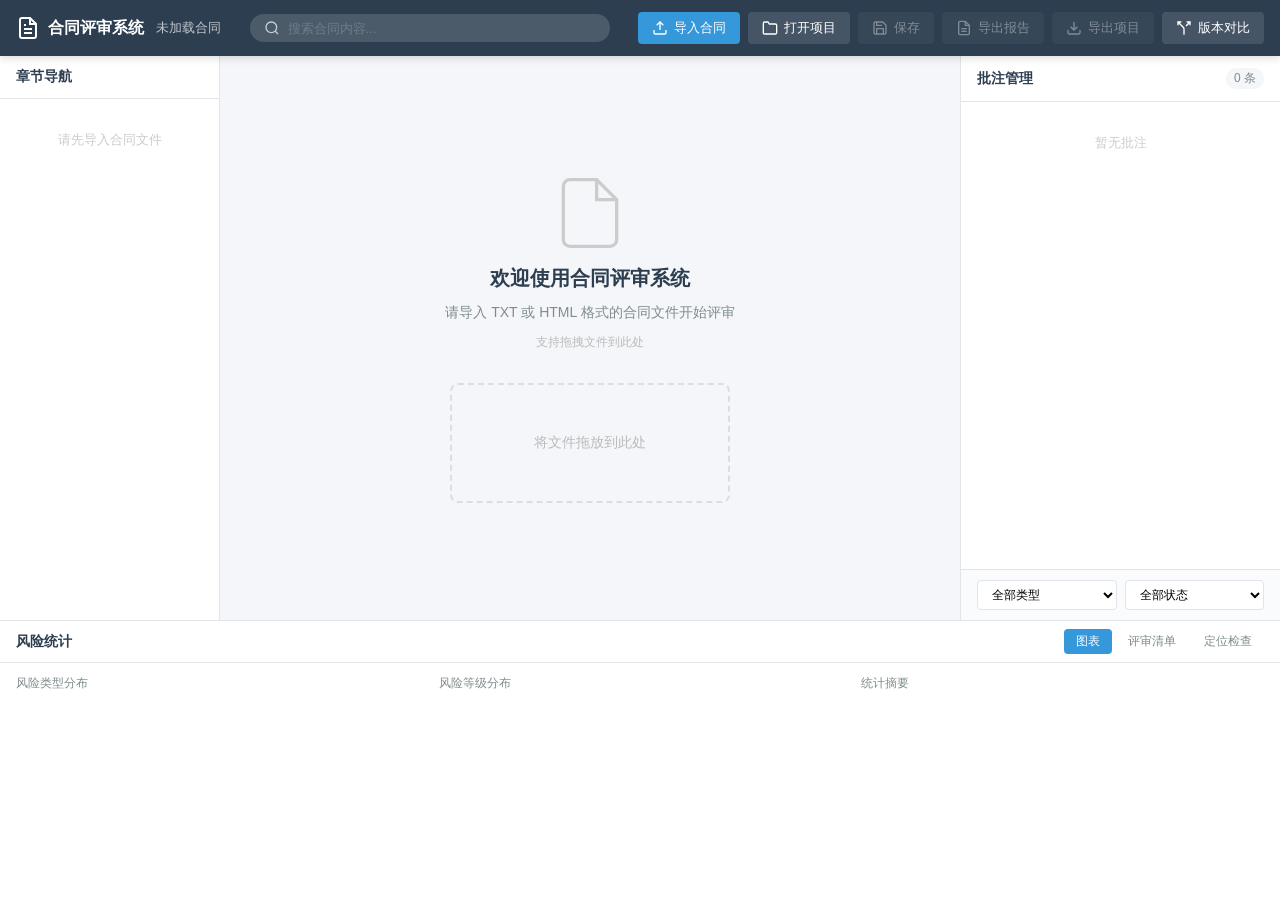
==== commit 57a8d7b2: "qwfeature提交" ====
--- a/index.html
+++ b/index.html
@@ -73,6 +73,14 @@
           <line x1="12" y1="15" x2="12" y2="3"/>
         </svg>
         导出项目
+      </button>
+      <button class="btn btn-secondary" id="compareBtn" title="版本对比">
+        <svg width="16" height="16" viewBox="0 0 24 24" fill="none" stroke="currentColor" stroke-width="2">
+          <path d="M16 3h5v5"/><path d="M8 3H3v5"/>
+          <path d="M12 22v-8.3a4 4 0 0 0-1.172-2.872L3 3"/>
+          <path d="m15 9 6-6"/>
+        </svg>
+        版本对比
       </button>
     </div>
   </header>
@@ -271,12 +279,52 @@
     </div>
   </div>
 
+  <!-- 版本对比上传对话框 -->
+  <div class="modal-overlay" id="comparisonModalOverlay" style="display:none">
+    <div class="modal" id="comparisonModal">
+      <div class="modal-header">
+        <h3>合同版本对比</h3>
+        <button class="modal-close" id="comparisonModalClose">&times;</button>
+      </div>
+      <div class="modal-body">
+        <p style="margin-bottom:16px;color:#7f8c8d">上传原始合同和修订版，系统将自动识别变更并生成谈判建议。</p>
+        <div class="comparison-upload-form">
+          <div class="form-section">
+            <label>原始合同（旧版）：</label>
+            <div class="file-input-wrapper">
+              <input type="file" id="comparisonOldFile" accept=".txt,.html,.htm" class="file-input">
+              <span class="file-input-label" id="oldFileName">点击选择文件</span>
+            </div>
+          </div>
+          <div class="form-section">
+            <label>修订版合同（新版）：</label>
+            <div class="file-input-wrapper">
+              <input type="file" id="comparisonNewFile" accept=".txt,.html,.htm" class="file-input">
+              <span class="file-input-label" id="newFileName">点击选择文件</span>
+            </div>
+          </div>
+        </div>
+      </div>
+      <div class="modal-footer">
+        <button class="btn btn-primary" id="startCompareBtn" disabled>开始对比</button>
+        <button class="btn btn-ghost" id="cancelCompareBtn">取消</button>
+      </div>
+    </div>
+  </div>
+
+  <!-- 版本对比视图（覆盖主布局） -->
+  <div id="comparisonView" style="display:none"></div>
+
   <script src="js/file-reader.js"></script>
   <script src="js/text-parser.js"></script>
   <script src="js/annotation-manager.js"></script>
   <script src="js/annotation-renderer.js"></script>
   <script src="js/risk-statistics.js"></script>
   <script src="js/report-exporter.js"></script>
+  <script src="js/version-comparator.js"></script>
+  <script src="js/negotiation-advisor.js"></script>
+  <script src="js/comparison-renderer.js"></script>
+  <script src="js/comparison-exporter.js"></script>
   <script src="js/app.js"></script>
 </body>
 </html>
--- a/styles.css
+++ b/styles.css
@@ -982,9 +982,279 @@
   .toolbar-right .btn span { display: none; }
 }
 
+/* ==================== Comparison View ==================== */
+.comparison-upload-form .file-input-wrapper {
+  display: flex; align-items: center; gap: 12px;
+}
+.comparison-upload-form .file-input { cursor: pointer; }
+.comparison-upload-form .file-input-label {
+  color: #7f8c8d; font-size: 13px;
+}
+
+/* Comparison View - full overlay */
+.comparison-view {
+  position: fixed;
+  top: 0; left: 0; right: 0; bottom: 0;
+  background: #f5f6fa;
+  z-index: 1000;
+  display: flex;
+  flex-direction: column;
+  overflow: hidden;
+}
+
+.comparison-toolbar {
+  display: flex;
+  align-items: center;
+  justify-content: space-between;
+  padding: 8px 16px;
+  background: #fff;
+  border-bottom: 1px solid #e1e4e8;
+  box-shadow: 0 1px 3px rgba(0,0,0,0.08);
+  flex-shrink: 0;
+}
+.comparison-toolbar-left, .comparison-toolbar-right { display: flex; align-items: center; gap: 12px; }
+.comparison-toolbar-center { display: flex; align-items: center; gap: 12px; }
+.comparison-files { display: flex; align-items: center; gap: 8px; font-size: 13px; }
+.file-label { padding: 2px 8px; border-radius: 4px; font-size: 12px; font-weight: 600; }
+.file-label.old { background: #ffeaa7; color: #6c5ce7; }
+.file-label.new { background: #dfe6e9; color: #2d3436; }
+.vs { color: #b2bec3; font-size: 12px; }
+
+.diff-stat {
+  display: inline-flex; align-items: center; gap: 4px;
+  padding: 2px 8px; border-radius: 12px;
+  font-size: 12px; font-weight: 600;
+  background: #f1f3f5; color: var(--stat-color, #666);
+  border: 1px solid var(--stat-color, #ddd);
+}
+.diff-stat-para { font-size: 12px; color: #7f8c8d; }
+
+.comparison-main {
+  display: flex;
+  flex: 1;
+  overflow: hidden;
+}
+
+/* Left Navigation */
+.comparison-nav {
+  width: 220px;
+  min-width: 220px;
+  background: #fff;
+  border-right: 1px solid #e1e4e8;
+  overflow-y: auto;
+  flex-shrink: 0;
+}
+.comparison-nav-header { padding: 12px 16px; border-bottom: 1px solid #e1e4e8; }
+.comparison-nav-header h4 { font-size: 14px; color: #2c3e50; margin: 0; }
+.comparison-nav-filters {
+  display: flex; gap: 4px; padding: 8px 12px;
+  border-bottom: 1px solid #e1e4e8;
+}
+.nav-filter-btn {
+  padding: 3px 10px; border-radius: 12px;
+  border: 1px solid #ddd; background: #f8f9fa;
+  font-size: 11px; cursor: pointer;
+  transition: all 0.15s;
+}
+.nav-filter-btn.active { background: #3498db; color: #fff; border-color: #3498db; }
+.nav-filter-btn:hover { background: #e3f2fd; }
+.nav-filter-btn.active:hover { background: #2980b9; }
+
+.comparison-nav-list { padding: 4px 0; }
+.nav-diff-item {
+  display: flex; align-items: center; gap: 8px;
+  padding: 8px 12px; cursor: pointer;
+  border-bottom: 1px solid #f1f3f5;
+  transition: background 0.15s;
+}
+.nav-diff-item:hover { background: #f8f9fa; }
+.nav-change-badge {
+  display: inline-flex; align-items: center; justify-content: center;
+  width: 20px; height: 20px; border-radius: 50%;
+  color: #fff; font-size: 11px; font-weight: 700;
+  flex-shrink: 0;
+}
+.nav-diff-title {
+  font-size: 12px; color: #2c3e50;
+  overflow: hidden; text-overflow: ellipsis; white-space: nowrap;
+  flex: 1;
+}
+.nav-risk-badge {
+  font-size: 10px; font-weight: 700; padding: 1px 5px;
+  border-radius: 8px; flex-shrink: 0;
+}
+.nav-risk-badge.risk-up { background: #ffeaea; color: #e74c3c; }
+.nav-risk-badge.risk-down { background: #e8f8ef; color: #27ae60; }
+
+/* Dual Pane */
+.comparison-dual-pane {
+  flex: 1;
+  display: flex;
+  overflow: hidden;
+  gap: 2px;
+}
+.comparison-pane {
+  flex: 1;
+  overflow-y: auto;
+  background: #fff;
+  padding: 0;
+}
+.pane-header {
+  position: sticky; top: 0; z-index: 5;
+  padding: 8px 16px;
+  background: #ecf0f1;
+  font-size: 13px; font-weight: 600; color: #2c3e50;
+  border-bottom: 1px solid #ddd;
+}
+.pane-content { padding: 0; }
+
+.diff-section-row {
+  display: flex;
+  border-bottom: 2px solid #e1e4e8;
+}
+.diff-section-title {
+  flex: 1;
+  padding: 10px 16px;
+  font-weight: 600; font-size: 14px;
+  background: #f8f9fa;
+  border-bottom: 1px solid #e1e4e8;
+  display: flex; align-items: center; gap: 8px;
+}
+.diff-section-title.diff-placeholder { color: #ccc; font-style: italic; }
+
+.diff-para-row {
+  display: flex;
+  border-bottom: 1px solid #f1f3f5;
+}
+.diff-cell {
+  flex: 1;
+  padding: 10px 16px;
+  font-size: 13px;
+  line-height: 1.7;
+  min-height: 40px;
+  word-break: break-all;
+}
+.diff-cell.diff-placeholder {
+  color: #ccc; font-style: italic;
+  background: repeating-linear-gradient(45deg, #f8f9fa, #f8f9fa 8px, #fff 8px, #fff 16px);
+}
+.placeholder-text { color: #ccc; }
+
+/* Change type backgrounds */
+.diff-para-row.diff-added .diff-cell { background: #e6ffe6; }
+.diff-para-row.diff-deleted .diff-cell { background: #ffe6e6; }
+.diff-para-row.diff-modified .diff-cell { background: #fffde6; }
+.diff-para-row.diff-unchanged .diff-cell { opacity: 0.55; }
+
+.diff-section-row.diff-added .diff-section-title { background: #d4edda; }
+.diff-section-row.diff-deleted .diff-section-title { background: #f8d7da; }
+.diff-section-row.diff-modified .diff-section-title { background: #fff3cd; }
+
+/* Inline diff spans */
+.diff-ins {
+  background: #acf2bd;
+  padding: 1px 3px;
+  border-radius: 2px;
+  text-decoration: none;
+}
+.diff-del {
+  background: #fdb8c0;
+  padding: 1px 3px;
+  border-radius: 2px;
+  text-decoration: line-through;
+}
+
+/* Risk delta badge */
+.risk-delta-badge {
+  display: inline-flex; align-items: center;
+  padding: 2px 8px; border-radius: 10px;
+  font-size: 11px; font-weight: 700;
+  margin-left: 8px;
+}
+.risk-delta-up { background: #e74c3c; color: #fff; }
+.risk-delta-down { background: #27ae60; color: #fff; }
+
+/* Highlight flash */
+.diff-highlight-flash {
+  animation: diffFlash 1.5s ease-out;
+}
+@keyframes diffFlash {
+  0% { box-shadow: 0 0 0 4px rgba(52, 152, 219, 0.4); }
+  100% { box-shadow: 0 0 0 0 rgba(52, 152, 219, 0); }
+}
+
+/* Right Sidebar */
+.comparison-sidebar {
+  width: 320px;
+  min-width: 320px;
+  background: #fff;
+  border-left: 1px solid #e1e4e8;
+  overflow-y: auto;
+  flex-shrink: 0;
+}
+.comparison-sidebar-header {
+  padding: 12px 16px;
+  border-bottom: 1px solid #e1e4e8;
+}
+.comparison-sidebar-header h4 { font-size: 14px; color: #2c3e50; margin: 0; }
+
+.sidebar-section {
+  padding: 12px 16px;
+  border-bottom: 1px solid #f1f3f5;
+}
+.sidebar-section h5 {
+  font-size: 13px; color: #34495e;
+  margin: 0 0 8px;
+}
+
+.risk-delta-table { width: 100%; font-size: 12px; border-collapse: collapse; }
+.risk-delta-table th, .risk-delta-table td {
+  padding: 4px 8px; border: 1px solid #e1e4e8;
+  text-align: center;
+}
+.risk-delta-table th { background: #f1f3f5; font-weight: 600; }
+.risk-delta-table tr.risk-up td:last-child { color: #e74c3c; font-weight: 700; }
+.risk-delta-table tr.risk-down td:last-child { color: #27ae60; font-weight: 700; }
+
+/* Suggestion Cards */
+.suggestion-card {
+  padding: 10px 12px;
+  margin-bottom: 8px;
+  border-radius: 6px;
+  border-left: 4px solid;
+  background: #f8f9fa;
+  cursor: pointer;
+  transition: box-shadow 0.15s;
+}
+.suggestion-card:hover { box-shadow: 0 2px 8px rgba(0,0,0,0.08); }
+.suggestion-card.priority-critical { border-color: #e74c3c; background: #fdf0f0; }
+.suggestion-card.priority-important { border-color: #f39c12; background: #fef9f0; }
+.suggestion-card.priority-advisory { border-color: #3498db; background: #f0f7fd; }
+
+.suggestion-header { display: flex; align-items: center; gap: 6px; margin-bottom: 4px; }
+.suggestion-priority {
+  display: inline-block; padding: 1px 6px;
+  border-radius: 8px; color: #fff;
+  font-size: 10px; font-weight: 700;
+}
+.suggestion-title { font-size: 13px; font-weight: 600; color: #2c3e50; }
+.suggestion-section { font-size: 11px; color: #7f8c8d; margin-bottom: 4px; }
+.suggestion-text { font-size: 12px; color: #34495e; line-height: 1.5; }
+
+/* Migration stats */
+.migration-stats { font-size: 12px; }
+.stat-row {
+  display: flex; justify-content: space-between;
+  padding: 4px 0;
+  border-bottom: 1px solid #f1f3f5;
+}
+.stat-row.success span:last-child { color: #27ae60; font-weight: 600; }
+.stat-row.danger span:last-child { color: #e74c3c; font-weight: 600; }
+
 /* ==================== Print ==================== */
 @media print {
   .toolbar, .sidebar-left, .sidebar-right, .stats-panel { display: none !important; }
+  .comparison-view { position: static; }
   .main-layout { height: auto; }
   .content-area { overflow: visible; }
   .section-wrapper { box-shadow: none; border: 1px solid #ddd; page-break-inside: avoid; }
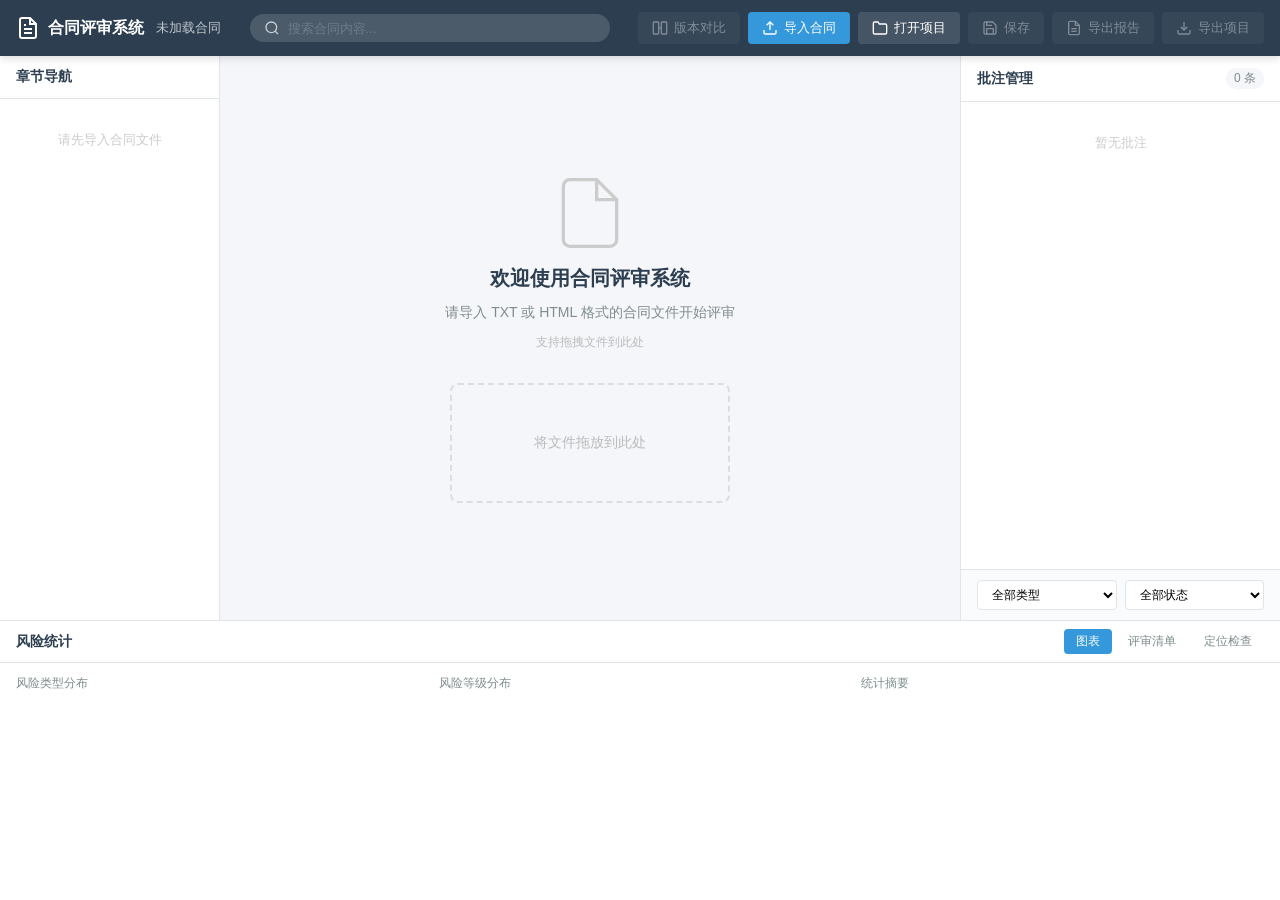
==== commit 5fb651af: "claude-feature提交" ====
--- a/index.html
+++ b/index.html
@@ -33,6 +33,13 @@
       </div>
     </div>
     <div class="toolbar-right">
+      <button class="btn btn-secondary" id="compareBtn" disabled title="版本对比">
+        <svg width="16" height="16" viewBox="0 0 24 24" fill="none" stroke="currentColor" stroke-width="2">
+          <rect x="2" y="3" width="8" height="18" rx="1"/><rect x="14" y="3" width="8" height="18" rx="1"/>
+          <path d="M10 12h4"/>
+        </svg>
+        版本对比
+      </button>
       <label class="btn btn-primary" id="importBtn">
         <svg width="16" height="16" viewBox="0 0 24 24" fill="none" stroke="currentColor" stroke-width="2">
           <path d="M21 15v4a2 2 0 0 1-2 2H5a2 2 0 0 1-2-2v-4"/>
@@ -73,14 +80,6 @@
           <line x1="12" y1="15" x2="12" y2="3"/>
         </svg>
         导出项目
-      </button>
-      <button class="btn btn-secondary" id="compareBtn" title="版本对比">
-        <svg width="16" height="16" viewBox="0 0 24 24" fill="none" stroke="currentColor" stroke-width="2">
-          <path d="M16 3h5v5"/><path d="M8 3H3v5"/>
-          <path d="M12 22v-8.3a4 4 0 0 0-1.172-2.872L3 3"/>
-          <path d="m15 9 6-6"/>
-        </svg>
-        版本对比
       </button>
     </div>
   </header>
@@ -185,7 +184,37 @@
     </aside>
   </main>
 
-  <!-- 底部：风险统计 -->
+  <!-- 对比视图（版本对比模式） -->
+  <main class="comparison-layout" id="comparisonLayout" style="display:none">
+    <div class="comparison-header">
+      <div class="comparison-title-left">
+        <span id="originalVersionLabel">原始版本</span>
+      </div>
+      <div class="comparison-controls">
+        <button class="btn-sm" id="prevChangeBtn" title="上一处变更">&laquo; 上一处</button>
+        <span id="changeCounter">0/0</span>
+        <button class="btn-sm" id="nextChangeBtn" title="下一处变更">下一处 &raquo;</button>
+        <button class="btn-sm btn-primary" id="applyMigrationBtn">迁移批注</button>
+        <button class="btn-sm" id="exportComparisonBtn">导出对比报告</button>
+        <button class="btn-sm btn-ghost" id="exitCompareBtn">退出对比</button>
+      </div>
+      <div class="comparison-title-right">
+        <span id="revisedVersionLabel">修订版本</span>
+      </div>
+    </div>
+    <div class="comparison-panels">
+      <div class="comparison-panel-left" id="comparisonLeft"></div>
+      <div class="comparison-panel-right" id="comparisonRight"></div>
+    </div>
+    <div class="change-detail-panel" id="changeDetailPanel" style="display:none">
+      <div class="detail-header">
+        <h4 id="detailTitle">变更详情</h4>
+        <button class="btn-sm btn-ghost" id="closeDetailBtn">&times;</button>
+      </div>
+      <div class="detail-body" id="detailBody"></div>
+      <div class="suggestion-body" id="suggestionBody"></div>
+    </div>
+  </main>
   <footer class="stats-panel" id="statsPanel">
     <div class="stats-header">
       <h3>风险统计</h3>
@@ -193,6 +222,7 @@
         <button class="tab-btn active" data-tab="chart">图表</button>
         <button class="tab-btn" data-tab="checklist">评审清单</button>
         <button class="tab-btn" data-tab="validation">定位检查</button>
+        <button class="tab-btn" data-tab="changes" id="tabBtnChanges" style="display:none">变更分析</button>
       </div>
     </div>
     <div class="stats-content">
@@ -220,6 +250,11 @@
       <div class="tab-content" id="tabValidation">
         <div id="validationContent">
           <p class="empty-hint">导入合同并添加批注后可进行定位检查</p>
+        </div>
+      </div>
+      <div class="tab-content" id="tabChanges">
+        <div id="changesContent">
+          <p class="empty-hint">请先进行版本对比</p>
         </div>
       </div>
     </div>
@@ -279,41 +314,32 @@
     </div>
   </div>
 
-  <!-- 版本对比上传对话框 -->
-  <div class="modal-overlay" id="comparisonModalOverlay" style="display:none">
-    <div class="modal" id="comparisonModal">
+  <!-- 版本对比上传弹窗 -->
+  <div class="modal-overlay" id="compareModalOverlay" style="display:none">
+    <div class="modal">
       <div class="modal-header">
-        <h3>合同版本对比</h3>
-        <button class="modal-close" id="comparisonModalClose">&times;</button>
+        <h3>版本对比</h3>
+        <button class="modal-close" id="compareModalClose">&times;</button>
       </div>
       <div class="modal-body">
-        <p style="margin-bottom:16px;color:#7f8c8d">上传原始合同和修订版，系统将自动识别变更并生成谈判建议。</p>
-        <div class="comparison-upload-form">
-          <div class="form-section">
-            <label>原始合同（旧版）：</label>
-            <div class="file-input-wrapper">
-              <input type="file" id="comparisonOldFile" accept=".txt,.html,.htm" class="file-input">
-              <span class="file-input-label" id="oldFileName">点击选择文件</span>
-            </div>
-          </div>
-          <div class="form-section">
-            <label>修订版合同（新版）：</label>
-            <div class="file-input-wrapper">
-              <input type="file" id="comparisonNewFile" accept=".txt,.html,.htm" class="file-input">
-              <span class="file-input-label" id="newFileName">点击选择文件</span>
-            </div>
-          </div>
-        </div>
+        <p>将当前已加载的合同作为<strong>原始版本</strong>，请上传<strong>修订版本</strong>进行对比分析。</p>
+        <label class="compare-upload-area" id="compareUploadArea">
+          <svg width="32" height="32" viewBox="0 0 24 24" fill="none" stroke="currentColor" stroke-width="1.5">
+            <path d="M21 15v4a2 2 0 0 1-2 2H5a2 2 0 0 1-2-2v-4"/>
+            <polyline points="17 8 12 3 7 8"/>
+            <line x1="12" y1="3" x2="12" y2="15"/>
+          </svg>
+          <p>点击选择或拖拽修订版合同文件</p>
+          <p style="font-size:11px;color:#999">支持 .txt / .html 格式</p>
+          <input type="file" id="revisedFileInput" accept=".txt,.html,.htm" style="display:none">
+        </label>
+        <div id="compareStatus"></div>
       </div>
       <div class="modal-footer">
-        <button class="btn btn-primary" id="startCompareBtn" disabled>开始对比</button>
-        <button class="btn btn-ghost" id="cancelCompareBtn">取消</button>
+        <button class="btn btn-ghost" id="compareModalCancel">取消</button>
       </div>
     </div>
   </div>
-
-  <!-- 版本对比视图（覆盖主布局） -->
-  <div id="comparisonView" style="display:none"></div>
 
   <script src="js/file-reader.js"></script>
   <script src="js/text-parser.js"></script>
@@ -321,10 +347,10 @@
   <script src="js/annotation-renderer.js"></script>
   <script src="js/risk-statistics.js"></script>
   <script src="js/report-exporter.js"></script>
-  <script src="js/version-comparator.js"></script>
-  <script src="js/negotiation-advisor.js"></script>
+  <script src="js/diff-engine.js"></script>
+  <script src="js/change-analyzer.js"></script>
   <script src="js/comparison-renderer.js"></script>
-  <script src="js/comparison-exporter.js"></script>
+  <script src="js/comparison-reporter.js"></script>
   <script src="js/app.js"></script>
 </body>
 </html>
--- a/styles.css
+++ b/styles.css
@@ -31,6 +31,17 @@
   --status-resolved: #27ae60;
   --status-dismissed: #7f8c8d;
   --status-invalidated: #bdc3c7;
+  /* Diff / Comparison */
+  --diff-insert-bg: #e6ffed;
+  --diff-insert-border: #34d058;
+  --diff-insert-text: #22863a;
+  --diff-delete-bg: #ffeef0;
+  --diff-delete-border: #d73a49;
+  --diff-delete-text: #cb2431;
+  --diff-modify-bg: #fff8e1;
+  --diff-modify-border: #f9a825;
+  --diff-modify-text: #b45309;
+  --comparison-gap: 4px;
 }
 
 /* ==================== Reset & Base ==================== */
@@ -959,6 +970,475 @@
 ::-webkit-scrollbar-track { background: transparent; }
 ::-webkit-scrollbar-thumb { background: #d1d5db; border-radius: 3px; }
 ::-webkit-scrollbar-thumb:hover { background: #9ca3af; }
+
+/* ==================== Comparison Layout ==================== */
+.comparison-layout {
+  display: flex;
+  flex-direction: column;
+  height: calc(100vh - var(--toolbar-height) - var(--stats-height));
+  overflow: hidden;
+}
+
+.comparison-header {
+  display: flex;
+  align-items: center;
+  justify-content: space-between;
+  padding: 8px 16px;
+  background: var(--bg-white);
+  border-bottom: 1px solid var(--border);
+  min-height: 44px;
+  gap: 12px;
+  flex-shrink: 0;
+}
+
+.comparison-title-left,
+.comparison-title-right {
+  font-size: 13px;
+  font-weight: 600;
+  color: var(--text);
+  min-width: 120px;
+}
+.comparison-title-left { text-align: left; }
+.comparison-title-right { text-align: right; }
+.comparison-title-left span,
+.comparison-title-right span {
+  padding: 3px 10px;
+  border-radius: var(--radius-sm);
+  background: var(--bg);
+}
+
+.comparison-controls {
+  display: flex;
+  align-items: center;
+  gap: 8px;
+  flex-wrap: wrap;
+  justify-content: center;
+}
+.comparison-controls .btn-sm {
+  padding: 4px 10px;
+  font-size: 12px;
+  border-radius: var(--radius-sm);
+  border: 1px solid var(--border);
+  background: var(--bg-white);
+  cursor: pointer;
+  white-space: nowrap;
+}
+.comparison-controls .btn-sm:hover { background: var(--bg); }
+.comparison-controls .btn-sm.btn-primary {
+  background: var(--accent);
+  color: #fff;
+  border-color: var(--accent);
+}
+.comparison-controls .btn-sm.btn-primary:hover { opacity: 0.9; }
+.comparison-controls .btn-sm.btn-ghost {
+  background: transparent;
+  color: var(--text-light);
+}
+.comparison-controls .btn-sm.btn-ghost:hover { color: var(--text); background: var(--bg); }
+
+#changeCounter {
+  font-size: 12px;
+  color: var(--text-light);
+  min-width: 40px;
+  text-align: center;
+}
+
+/* Side-by-side panels */
+.comparison-panels {
+  display: flex;
+  flex: 1;
+  overflow: hidden;
+  position: relative;
+}
+
+.comparison-panel-left,
+.comparison-panel-right {
+  flex: 1;
+  overflow-y: auto;
+  padding: 16px 20px;
+  line-height: 1.8;
+  font-size: 14px;
+}
+.comparison-panel-left {
+  border-right: var(--comparison-gap) solid var(--border);
+  background: var(--bg-white);
+}
+.comparison-panel-right {
+  background: var(--bg-white);
+}
+
+/* Section wrappers in comparison */
+.comp-section {
+  margin-bottom: 20px;
+  padding: 12px 16px;
+  border-radius: var(--radius);
+  border: 1px solid var(--border);
+  background: var(--bg-white);
+}
+.comp-section-title {
+  font-size: 15px;
+  font-weight: 600;
+  color: var(--primary);
+  margin-bottom: 10px;
+  padding-bottom: 6px;
+  border-bottom: 1px solid var(--border);
+  display: flex;
+  align-items: center;
+  gap: 8px;
+}
+.comp-paragraph {
+  margin-bottom: 8px;
+  text-indent: 2em;
+  padding: 4px 6px;
+  border-radius: var(--radius-sm);
+  border-left: 3px solid transparent;
+  transition: background 0.2s;
+}
+
+/* Diff line-level highlighting */
+.diff-line-insert {
+  background: var(--diff-insert-bg);
+  border-left-color: var(--diff-insert-border);
+}
+.diff-line-delete {
+  background: var(--diff-delete-bg);
+  border-left-color: var(--diff-delete-border);
+  text-decoration: line-through;
+  color: var(--diff-delete-text);
+}
+.diff-line-modify {
+  background: var(--diff-modify-bg);
+  border-left-color: var(--diff-modify-border);
+}
+
+/* Diff inline character-level highlighting */
+.diff-char-insert {
+  background: #acf2bd;
+  padding: 1px 2px;
+  border-radius: 2px;
+  text-decoration: none;
+}
+.diff-char-delete {
+  background: #fdb8c0;
+  padding: 1px 2px;
+  border-radius: 2px;
+  text-decoration: line-through;
+  color: var(--diff-delete-text);
+}
+
+/* Ghost section (section exists in only one version) */
+.ghost-section {
+  border: 2px dashed #d1d5db;
+  background: #fafafa;
+  color: #9ca3af;
+  text-align: center;
+  padding: 24px 16px;
+  margin-bottom: 20px;
+  border-radius: var(--radius);
+  font-size: 13px;
+  font-style: italic;
+}
+
+/* Spacer for alignment */
+.comp-spacer {
+  visibility: hidden;
+  margin-bottom: 20px;
+}
+
+/* Change marker badge */
+.change-marker {
+  display: inline-flex;
+  align-items: center;
+  gap: 4px;
+  padding: 2px 8px;
+  border-radius: 10px;
+  font-size: 11px;
+  font-weight: 600;
+  color: #fff;
+  cursor: pointer;
+  transition: transform 0.15s;
+  vertical-align: middle;
+}
+.change-marker:hover { transform: scale(1.08); }
+.change-marker.risk-high { background: var(--level-high); }
+.change-marker.risk-medium { background: var(--level-medium); }
+.change-marker.risk-low { background: var(--level-low); }
+.change-marker.risk-none { background: var(--text-light); }
+
+.risk-trend-badge {
+  display: inline-flex;
+  align-items: center;
+  gap: 3px;
+  padding: 2px 8px;
+  border-radius: 10px;
+  font-size: 11px;
+  font-weight: 600;
+  color: #fff;
+}
+.risk-trend-badge.increased { background: var(--level-high); }
+.risk-trend-badge.decreased { background: var(--level-low); }
+.risk-trend-badge.unchanged { background: var(--text-light); }
+
+/* Active change highlight */
+.comp-paragraph.active-change,
+.comp-section.active-change {
+  box-shadow: 0 0 0 2px var(--accent);
+  animation: changeFlash 0.6s ease;
+}
+@keyframes changeFlash {
+  0% { box-shadow: 0 0 0 4px rgba(52,152,219,0.4); }
+  100% { box-shadow: 0 0 0 2px var(--accent); }
+}
+
+/* ==================== Change Detail Panel ==================== */
+.change-detail-panel {
+  border-top: 2px solid var(--border);
+  background: var(--bg-white);
+  max-height: 240px;
+  overflow-y: auto;
+  flex-shrink: 0;
+}
+.detail-header {
+  display: flex;
+  align-items: center;
+  justify-content: space-between;
+  padding: 8px 16px;
+  background: var(--bg);
+  border-bottom: 1px solid var(--border);
+  position: sticky;
+  top: 0;
+  z-index: 1;
+}
+.detail-header h4 {
+  font-size: 14px;
+  color: var(--primary);
+}
+.detail-body {
+  padding: 12px 16px;
+  font-size: 13px;
+  line-height: 1.7;
+}
+.detail-body .change-texts {
+  display: grid;
+  grid-template-columns: 1fr 1fr;
+  gap: 12px;
+  margin-bottom: 12px;
+}
+.detail-body .change-text-box {
+  padding: 8px 12px;
+  border-radius: var(--radius-sm);
+  font-size: 12px;
+  line-height: 1.6;
+  max-height: 100px;
+  overflow-y: auto;
+}
+.detail-body .change-text-original {
+  background: var(--diff-delete-bg);
+  border: 1px solid #f5c6cb;
+}
+.detail-body .change-text-revised {
+  background: var(--diff-insert-bg);
+  border: 1px solid #c3e6cb;
+}
+.detail-body .change-text-label {
+  font-size: 11px;
+  font-weight: 600;
+  color: var(--text-light);
+  margin-bottom: 4px;
+}
+
+/* ==================== Suggestion Card ==================== */
+.suggestion-body {
+  padding: 0 16px 12px;
+}
+.suggestion-card {
+  border: 1px solid var(--border);
+  border-radius: var(--radius);
+  overflow: hidden;
+  margin-top: 8px;
+}
+.suggestion-card-header {
+  display: flex;
+  align-items: center;
+  gap: 8px;
+  padding: 8px 12px;
+  font-size: 13px;
+  font-weight: 600;
+  color: #fff;
+}
+.suggestion-card-header.risk-high { background: var(--level-high); }
+.suggestion-card-header.risk-medium { background: var(--level-medium); }
+.suggestion-card-header.risk-low { background: var(--level-low); }
+
+.suggestion-card-body {
+  padding: 10px 12px;
+}
+.suggestion-section {
+  margin-bottom: 8px;
+}
+.suggestion-section:last-child { margin-bottom: 0; }
+.suggestion-label {
+  font-size: 11px;
+  font-weight: 700;
+  color: var(--text-light);
+  text-transform: uppercase;
+  letter-spacing: 0.5px;
+  margin-bottom: 3px;
+}
+.suggestion-text {
+  font-size: 13px;
+  line-height: 1.6;
+  color: var(--text);
+}
+.suggested-clause {
+  margin-top: 6px;
+  padding: 8px 12px;
+  background: #f0f7ff;
+  border-left: 3px solid var(--accent);
+  border-radius: 0 var(--radius-sm) var(--radius-sm) 0;
+  font-size: 12px;
+  line-height: 1.6;
+  color: var(--primary);
+  font-style: italic;
+}
+
+/* ==================== Migration Status ==================== */
+.migration-badge {
+  display: inline-flex;
+  align-items: center;
+  gap: 3px;
+  padding: 1px 6px;
+  border-radius: 8px;
+  font-size: 11px;
+  font-weight: 500;
+  color: #fff;
+}
+.migration-badge.migrated { background: var(--level-low); }
+.migration-badge.adjusted { background: var(--level-medium); }
+.migration-badge.invalidated { background: var(--level-high); }
+
+.migration-summary {
+  padding: 12px 16px;
+  background: var(--bg);
+  border-radius: var(--radius);
+  margin: 8px 0;
+  font-size: 13px;
+}
+.migration-summary .stat-row {
+  display: flex;
+  align-items: center;
+  gap: 16px;
+  margin-bottom: 6px;
+}
+.migration-summary .stat-row:last-child { margin-bottom: 0; }
+.migration-summary .stat-num {
+  font-size: 18px;
+  font-weight: 700;
+  min-width: 28px;
+  text-align: right;
+}
+.migration-summary .stat-label {
+  font-size: 13px;
+  color: var(--text-light);
+}
+
+.migration-table {
+  width: 100%;
+  border-collapse: collapse;
+  font-size: 12px;
+  margin-top: 8px;
+}
+.migration-table th {
+  background: var(--primary);
+  color: #fff;
+  padding: 6px 10px;
+  text-align: left;
+  font-weight: 500;
+}
+.migration-table td {
+  padding: 6px 10px;
+  border-bottom: 1px solid var(--border);
+}
+.migration-table tr:hover { background: var(--bg); }
+
+/* ==================== Changes Analysis Tab ==================== */
+.changes-summary {
+  display: grid;
+  grid-template-columns: repeat(4, 1fr);
+  gap: 10px;
+  margin-bottom: 16px;
+}
+.changes-summary .change-stat-card {
+  background: var(--bg-white);
+  border: 1px solid var(--border);
+  border-radius: var(--radius);
+  padding: 10px;
+  text-align: center;
+}
+.changes-summary .change-stat-num {
+  font-size: 24px;
+  font-weight: 700;
+}
+.changes-summary .change-stat-label {
+  font-size: 11px;
+  color: var(--text-light);
+  margin-top: 2px;
+}
+
+.changes-list {
+  max-height: 160px;
+  overflow-y: auto;
+}
+.change-list-item {
+  display: flex;
+  align-items: center;
+  gap: 8px;
+  padding: 6px 10px;
+  border-bottom: 1px solid var(--border);
+  font-size: 12px;
+  cursor: pointer;
+  transition: background 0.15s;
+}
+.change-list-item:hover { background: var(--bg); }
+.change-list-item .change-type-tag {
+  display: inline-block;
+  padding: 1px 6px;
+  border-radius: 3px;
+  font-size: 10px;
+  font-weight: 600;
+  color: #fff;
+  white-space: nowrap;
+}
+.change-type-tag.added { background: var(--diff-insert-border); }
+.change-type-tag.deleted { background: var(--diff-delete-border); }
+.change-type-tag.modified { background: var(--diff-modify-border); }
+
+/* ==================== Compare Upload Modal ==================== */
+.compare-upload-area {
+  border: 2px dashed var(--border);
+  border-radius: var(--radius);
+  padding: 24px;
+  text-align: center;
+  margin-top: 12px;
+  cursor: pointer;
+  transition: border-color 0.2s, background 0.2s;
+}
+.compare-upload-area:hover {
+  border-color: var(--accent);
+  background: #f0f7ff;
+}
+.compare-upload-area svg { color: var(--text-light); margin-bottom: 8px; }
+.compare-upload-area p { font-size: 13px; color: var(--text-light); }
+
+#compareStatus {
+  font-size: 13px;
+  margin-top: 12px;
+  padding: 8px 12px;
+  border-radius: var(--radius-sm);
+}
+#compareStatus.loading { background: #fff3cd; color: #856404; }
+#compareStatus.success { background: #d4edda; color: #155724; }
+#compareStatus.error { background: #f8d7da; color: #721c24; }
 
 /* ==================== Responsive ==================== */
 @media (max-width: 1024px) {
@@ -982,279 +1462,9 @@
   .toolbar-right .btn span { display: none; }
 }
 
-/* ==================== Comparison View ==================== */
-.comparison-upload-form .file-input-wrapper {
-  display: flex; align-items: center; gap: 12px;
-}
-.comparison-upload-form .file-input { cursor: pointer; }
-.comparison-upload-form .file-input-label {
-  color: #7f8c8d; font-size: 13px;
-}
-
-/* Comparison View - full overlay */
-.comparison-view {
-  position: fixed;
-  top: 0; left: 0; right: 0; bottom: 0;
-  background: #f5f6fa;
-  z-index: 1000;
-  display: flex;
-  flex-direction: column;
-  overflow: hidden;
-}
-
-.comparison-toolbar {
-  display: flex;
-  align-items: center;
-  justify-content: space-between;
-  padding: 8px 16px;
-  background: #fff;
-  border-bottom: 1px solid #e1e4e8;
-  box-shadow: 0 1px 3px rgba(0,0,0,0.08);
-  flex-shrink: 0;
-}
-.comparison-toolbar-left, .comparison-toolbar-right { display: flex; align-items: center; gap: 12px; }
-.comparison-toolbar-center { display: flex; align-items: center; gap: 12px; }
-.comparison-files { display: flex; align-items: center; gap: 8px; font-size: 13px; }
-.file-label { padding: 2px 8px; border-radius: 4px; font-size: 12px; font-weight: 600; }
-.file-label.old { background: #ffeaa7; color: #6c5ce7; }
-.file-label.new { background: #dfe6e9; color: #2d3436; }
-.vs { color: #b2bec3; font-size: 12px; }
-
-.diff-stat {
-  display: inline-flex; align-items: center; gap: 4px;
-  padding: 2px 8px; border-radius: 12px;
-  font-size: 12px; font-weight: 600;
-  background: #f1f3f5; color: var(--stat-color, #666);
-  border: 1px solid var(--stat-color, #ddd);
-}
-.diff-stat-para { font-size: 12px; color: #7f8c8d; }
-
-.comparison-main {
-  display: flex;
-  flex: 1;
-  overflow: hidden;
-}
-
-/* Left Navigation */
-.comparison-nav {
-  width: 220px;
-  min-width: 220px;
-  background: #fff;
-  border-right: 1px solid #e1e4e8;
-  overflow-y: auto;
-  flex-shrink: 0;
-}
-.comparison-nav-header { padding: 12px 16px; border-bottom: 1px solid #e1e4e8; }
-.comparison-nav-header h4 { font-size: 14px; color: #2c3e50; margin: 0; }
-.comparison-nav-filters {
-  display: flex; gap: 4px; padding: 8px 12px;
-  border-bottom: 1px solid #e1e4e8;
-}
-.nav-filter-btn {
-  padding: 3px 10px; border-radius: 12px;
-  border: 1px solid #ddd; background: #f8f9fa;
-  font-size: 11px; cursor: pointer;
-  transition: all 0.15s;
-}
-.nav-filter-btn.active { background: #3498db; color: #fff; border-color: #3498db; }
-.nav-filter-btn:hover { background: #e3f2fd; }
-.nav-filter-btn.active:hover { background: #2980b9; }
-
-.comparison-nav-list { padding: 4px 0; }
-.nav-diff-item {
-  display: flex; align-items: center; gap: 8px;
-  padding: 8px 12px; cursor: pointer;
-  border-bottom: 1px solid #f1f3f5;
-  transition: background 0.15s;
-}
-.nav-diff-item:hover { background: #f8f9fa; }
-.nav-change-badge {
-  display: inline-flex; align-items: center; justify-content: center;
-  width: 20px; height: 20px; border-radius: 50%;
-  color: #fff; font-size: 11px; font-weight: 700;
-  flex-shrink: 0;
-}
-.nav-diff-title {
-  font-size: 12px; color: #2c3e50;
-  overflow: hidden; text-overflow: ellipsis; white-space: nowrap;
-  flex: 1;
-}
-.nav-risk-badge {
-  font-size: 10px; font-weight: 700; padding: 1px 5px;
-  border-radius: 8px; flex-shrink: 0;
-}
-.nav-risk-badge.risk-up { background: #ffeaea; color: #e74c3c; }
-.nav-risk-badge.risk-down { background: #e8f8ef; color: #27ae60; }
-
-/* Dual Pane */
-.comparison-dual-pane {
-  flex: 1;
-  display: flex;
-  overflow: hidden;
-  gap: 2px;
-}
-.comparison-pane {
-  flex: 1;
-  overflow-y: auto;
-  background: #fff;
-  padding: 0;
-}
-.pane-header {
-  position: sticky; top: 0; z-index: 5;
-  padding: 8px 16px;
-  background: #ecf0f1;
-  font-size: 13px; font-weight: 600; color: #2c3e50;
-  border-bottom: 1px solid #ddd;
-}
-.pane-content { padding: 0; }
-
-.diff-section-row {
-  display: flex;
-  border-bottom: 2px solid #e1e4e8;
-}
-.diff-section-title {
-  flex: 1;
-  padding: 10px 16px;
-  font-weight: 600; font-size: 14px;
-  background: #f8f9fa;
-  border-bottom: 1px solid #e1e4e8;
-  display: flex; align-items: center; gap: 8px;
-}
-.diff-section-title.diff-placeholder { color: #ccc; font-style: italic; }
-
-.diff-para-row {
-  display: flex;
-  border-bottom: 1px solid #f1f3f5;
-}
-.diff-cell {
-  flex: 1;
-  padding: 10px 16px;
-  font-size: 13px;
-  line-height: 1.7;
-  min-height: 40px;
-  word-break: break-all;
-}
-.diff-cell.diff-placeholder {
-  color: #ccc; font-style: italic;
-  background: repeating-linear-gradient(45deg, #f8f9fa, #f8f9fa 8px, #fff 8px, #fff 16px);
-}
-.placeholder-text { color: #ccc; }
-
-/* Change type backgrounds */
-.diff-para-row.diff-added .diff-cell { background: #e6ffe6; }
-.diff-para-row.diff-deleted .diff-cell { background: #ffe6e6; }
-.diff-para-row.diff-modified .diff-cell { background: #fffde6; }
-.diff-para-row.diff-unchanged .diff-cell { opacity: 0.55; }
-
-.diff-section-row.diff-added .diff-section-title { background: #d4edda; }
-.diff-section-row.diff-deleted .diff-section-title { background: #f8d7da; }
-.diff-section-row.diff-modified .diff-section-title { background: #fff3cd; }
-
-/* Inline diff spans */
-.diff-ins {
-  background: #acf2bd;
-  padding: 1px 3px;
-  border-radius: 2px;
-  text-decoration: none;
-}
-.diff-del {
-  background: #fdb8c0;
-  padding: 1px 3px;
-  border-radius: 2px;
-  text-decoration: line-through;
-}
-
-/* Risk delta badge */
-.risk-delta-badge {
-  display: inline-flex; align-items: center;
-  padding: 2px 8px; border-radius: 10px;
-  font-size: 11px; font-weight: 700;
-  margin-left: 8px;
-}
-.risk-delta-up { background: #e74c3c; color: #fff; }
-.risk-delta-down { background: #27ae60; color: #fff; }
-
-/* Highlight flash */
-.diff-highlight-flash {
-  animation: diffFlash 1.5s ease-out;
-}
-@keyframes diffFlash {
-  0% { box-shadow: 0 0 0 4px rgba(52, 152, 219, 0.4); }
-  100% { box-shadow: 0 0 0 0 rgba(52, 152, 219, 0); }
-}
-
-/* Right Sidebar */
-.comparison-sidebar {
-  width: 320px;
-  min-width: 320px;
-  background: #fff;
-  border-left: 1px solid #e1e4e8;
-  overflow-y: auto;
-  flex-shrink: 0;
-}
-.comparison-sidebar-header {
-  padding: 12px 16px;
-  border-bottom: 1px solid #e1e4e8;
-}
-.comparison-sidebar-header h4 { font-size: 14px; color: #2c3e50; margin: 0; }
-
-.sidebar-section {
-  padding: 12px 16px;
-  border-bottom: 1px solid #f1f3f5;
-}
-.sidebar-section h5 {
-  font-size: 13px; color: #34495e;
-  margin: 0 0 8px;
-}
-
-.risk-delta-table { width: 100%; font-size: 12px; border-collapse: collapse; }
-.risk-delta-table th, .risk-delta-table td {
-  padding: 4px 8px; border: 1px solid #e1e4e8;
-  text-align: center;
-}
-.risk-delta-table th { background: #f1f3f5; font-weight: 600; }
-.risk-delta-table tr.risk-up td:last-child { color: #e74c3c; font-weight: 700; }
-.risk-delta-table tr.risk-down td:last-child { color: #27ae60; font-weight: 700; }
-
-/* Suggestion Cards */
-.suggestion-card {
-  padding: 10px 12px;
-  margin-bottom: 8px;
-  border-radius: 6px;
-  border-left: 4px solid;
-  background: #f8f9fa;
-  cursor: pointer;
-  transition: box-shadow 0.15s;
-}
-.suggestion-card:hover { box-shadow: 0 2px 8px rgba(0,0,0,0.08); }
-.suggestion-card.priority-critical { border-color: #e74c3c; background: #fdf0f0; }
-.suggestion-card.priority-important { border-color: #f39c12; background: #fef9f0; }
-.suggestion-card.priority-advisory { border-color: #3498db; background: #f0f7fd; }
-
-.suggestion-header { display: flex; align-items: center; gap: 6px; margin-bottom: 4px; }
-.suggestion-priority {
-  display: inline-block; padding: 1px 6px;
-  border-radius: 8px; color: #fff;
-  font-size: 10px; font-weight: 700;
-}
-.suggestion-title { font-size: 13px; font-weight: 600; color: #2c3e50; }
-.suggestion-section { font-size: 11px; color: #7f8c8d; margin-bottom: 4px; }
-.suggestion-text { font-size: 12px; color: #34495e; line-height: 1.5; }
-
-/* Migration stats */
-.migration-stats { font-size: 12px; }
-.stat-row {
-  display: flex; justify-content: space-between;
-  padding: 4px 0;
-  border-bottom: 1px solid #f1f3f5;
-}
-.stat-row.success span:last-child { color: #27ae60; font-weight: 600; }
-.stat-row.danger span:last-child { color: #e74c3c; font-weight: 600; }
-
 /* ==================== Print ==================== */
 @media print {
   .toolbar, .sidebar-left, .sidebar-right, .stats-panel { display: none !important; }
-  .comparison-view { position: static; }
   .main-layout { height: auto; }
   .content-area { overflow: visible; }
   .section-wrapper { box-shadow: none; border: 1px solid #ddd; page-break-inside: avoid; }
